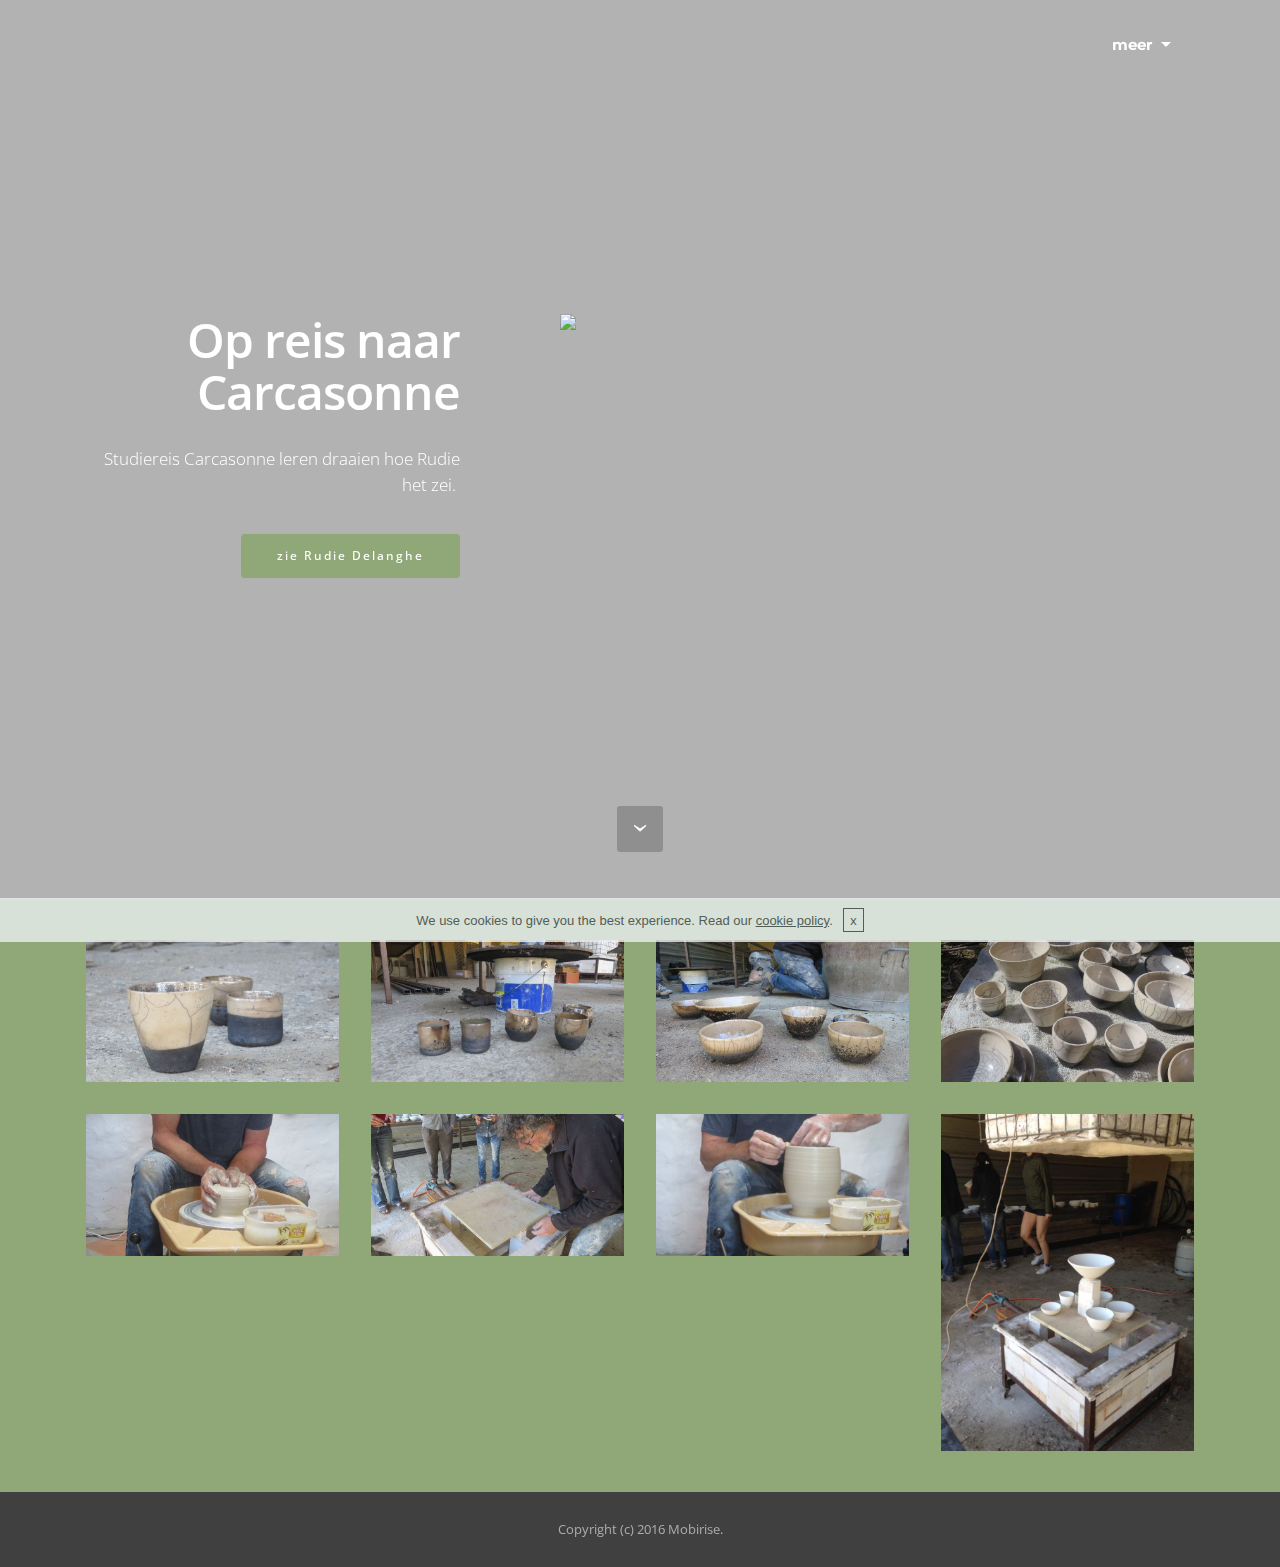
==== carcasonne.html @ 8dff94cd "create github pages" ====
<!DOCTYPE html>
<html>
<head>
  <!-- Site made with Mobirise Website Builder v3.9.2, https://mobirise.com -->
  <meta charset="UTF-8">
  <meta http-equiv="X-UA-Compatible" content="IE=edge">
  <meta name="generator" content="Mobirise v3.9.2, mobirise.com">
  <meta name="viewport" content="width=device-width, initial-scale=1">
  <link rel="shortcut icon" href="assets/images/logo.png" type="image/x-icon">
  <meta name="description" content="">
  <title>reis carcasonne </title>
  <link rel="stylesheet" href="https://fonts.googleapis.com/css?family=Lora:400,700,400italic,700italic&amp;subset=latin">
  <link rel="stylesheet" href="https://fonts.googleapis.com/css?family=Montserrat:400,700">
  <link rel="stylesheet" href="https://fonts.googleapis.com/css?family=Raleway:100,100i,200,200i,300,300i,400,400i,500,500i,600,600i,700,700i,800,800i,900,900i">
  <link rel="stylesheet" href="assets/bootstrap-material-design-font/css/material.css">
  <link rel="stylesheet" href="assets/et-line-font-plugin/style.css">
  <link rel="stylesheet" href="assets/tether/tether.min.css">
  <link rel="stylesheet" href="assets/bootstrap/css/bootstrap.min.css">
  <link rel="stylesheet" href="assets/animate.css/animate.min.css">
  <link rel="stylesheet" href="assets/dropdown/css/style.css">
  <link rel="stylesheet" href="assets/theme/css/style.css">
  <link rel="stylesheet" href="assets/mobirise-gallery/style.css">
  <link rel="stylesheet" href="assets/mobirise/css/mbr-additional.css" type="text/css">
  
  
  
</head>
<body>
<section id="menu-12">

    <nav class="navbar navbar-dropdown bg-color transparent navbar-fixed-top">
        <div class="container">

            <div class="mbr-table">
                
                <div class="mbr-table-cell">

                    <button class="navbar-toggler pull-xs-right hidden-md-up" type="button" data-toggle="collapse" data-target="#exCollapsingNavbar">
                        <div class="hamburger-icon"></div>
                    </button>

                    <ul class="nav-dropdown collapse pull-xs-right nav navbar-nav navbar-toggleable-sm" id="exCollapsingNavbar"><li class="nav-item"><a class="nav-link link" href="https://mobirise.com/"></a></li><li class="nav-item dropdown open"><a class="nav-link link dropdown-toggle" data-toggle="dropdown-submenu" href="https://mobirise.com/" aria-expanded="true">meer&nbsp;</a><div class="dropdown-menu"><a class="dropdown-item" href="https://mobirise.com/">werk</a><a class="dropdown-item" href="wie ben ik ">wie ben ik&nbsp;</a><a class="dropdown-item" href="https://mobirise.com/">contact<br>Carcasonne</a></div></li></ul>
                    <button hidden="" class="navbar-toggler navbar-close" type="button" data-toggle="collapse" data-target="#exCollapsingNavbar">
                        <div class="close-icon"></div>
                    </button>

                </div>
            </div>

        </div>
    </nav>

</section>

<section class="engine"><a rel="external" href="https://mobirise.com">simple responsive web page design software</a></section><section class="mbr-section mbr-section-hero mbr-section-full mbr-parallax-background mbr-after-navbar" id="header2-16" style="background-image: url(file:///C:/Users/Rietje/AppData/Local/Mobirise.com/Mobirise/projects/project-2016-12-29_101939/assets/images/IMG_0159_2.JPG);">

    <div class="mbr-overlay" style="opacity: 0.3; background-color: rgb(0, 0, 0);">
    </div>

    <div class="mbr-table mbr-table-full">
        <div class="mbr-table-cell">

            <div class="container">
                <div class="mbr-section row">
                    <div class="mbr-table-md-up">
                        
                        
                        

                        <div class="mbr-table-cell mbr-right-padding-md-up col-md-5 text-xs-center text-md-right">

                            <h3 class="mbr-section-title display-2"><p>Op reis naar Carcasonne</p></h3>

                            <div class="mbr-section-text lead">
                                <p>Studiereis Carcasonne leren draaien hoe Rudie het zei.&nbsp;</p>
                            </div>

                            <div class="mbr-section-btn"><a class="btn btn-success" href="https://www.facebook.com/rudie.delanghe/videos/665164650302348/">zie Rudie Delanghe</a></div>

                        </div>
                        <div class="mbr-table-cell mbr-valign-top col-md-7">
                            <div class="mbr-figure"><img src="file:///C:/Users/Rietje/AppData/Local/Mobirise.com/Mobirise/projects/project-2016-12-29_101939/assets/images/IMG_0199.JPG"></div>
                        </div>

                    </div>
                </div>
            </div>

        </div>
    </div>

    <div class="mbr-arrow mbr-arrow-floating hidden-sm-down" aria-hidden="true"><a href="#gallery3-19"><i class="mbr-arrow-icon"></i></a></div>

</section>

<section class="mbr-gallery mbr-section mbr-section-nopadding mbr-slider-carousel" id="gallery3-19" data-filter="false" style="background-color: rgb(144, 168, 120); padding-top: 1.5rem; padding-bottom: 1.5rem;">
    <!-- Filter -->
    

    <!-- Gallery -->
    <div class="mbr-gallery-row container">
        <div class=" mbr-gallery-layout-default">
            <div>
                <div>
                    <div class="mbr-gallery-item mbr-gallery-item__mobirise3 mbr-gallery-item--p1" data-tags="Awesome" data-video-url="false">
                        <div href="#lb-gallery3-19" data-slide-to="0" data-toggle="modal">
                            
                            

                            <img alt="" src="assets/images/img-0331-1-4000x2248-12.jpg">
                            
                            <span class="icon-focus"></span>
                            
                        </div>
                    </div><div class="mbr-gallery-item mbr-gallery-item__mobirise3 mbr-gallery-item--p1" data-tags="Responsive" data-video-url="false">
                        <div href="#lb-gallery3-19" data-slide-to="1" data-toggle="modal">
                            
                            

                            <img alt="" src="assets/images/img-0343-4000x2248-59.jpg">
                            
                            <span class="icon-focus"></span>
                            
                        </div>
                    </div><div class="mbr-gallery-item mbr-gallery-item__mobirise3 mbr-gallery-item--p1" data-tags="Creative" data-video-url="false">
                        <div href="#lb-gallery3-19" data-slide-to="2" data-toggle="modal">
                            
                            

                            <img alt="" src="assets/images/img-0337-4000x2248-61.jpg">
                            
                            <span class="icon-focus"></span>
                            
                        </div>
                    </div><div class="mbr-gallery-item mbr-gallery-item__mobirise3 mbr-gallery-item--p1" data-tags="Animated" data-video-url="false">
                        <div href="#lb-gallery3-19" data-slide-to="3" data-toggle="modal">
                            
                            

                            <img alt="" src="assets/images/img-0368-1-4000x2248-30.jpg">
                            
                            <span class="icon-focus"></span>
                            
                        </div>
                    </div><div class="mbr-gallery-item mbr-gallery-item__mobirise3 mbr-gallery-item--p1" data-tags="Awesome" data-video-url="false">
                        <div href="#lb-gallery3-19" data-slide-to="4" data-toggle="modal">
                            
                            

                            <img alt="" src="assets/images/img-0207-4000x2248-24.jpg">
                            
                            <span class="icon-focus"></span>
                            
                        </div>
                    </div><div class="mbr-gallery-item mbr-gallery-item__mobirise3 mbr-gallery-item--p1" data-tags="Beautiful" data-video-url="false">
                        <div href="#lb-gallery3-19" data-slide-to="5" data-toggle="modal">
                            
                            

                            <img alt="" src="assets/images/img-0297-4000x2248-74.jpg">
                            
                            <span class="icon-focus"></span>
                            
                        </div>
                    </div><div class="mbr-gallery-item mbr-gallery-item__mobirise3 mbr-gallery-item--p1" data-tags="Responsive" data-video-url="false">
                        <div href="#lb-gallery3-19" data-slide-to="6" data-toggle="modal">
                            
                            

                            <img alt="" src="assets/images/img-0230-4000x2248-29.jpg">
                            
                            <span class="icon-focus"></span>
                            
                        </div>
                    </div><div class="mbr-gallery-item mbr-gallery-item__mobirise3 mbr-gallery-item--p1" data-tags="Animated" data-video-url="false">
                        <div href="#lb-gallery3-19" data-slide-to="7" data-toggle="modal">
                            
                            

                            <img alt="" src="assets/images/17629643-1356462607748694-4455697704536487180-n-720x960-36.jpg">
                            
                            <span class="icon-focus"></span>
                            
                        </div>
                    </div>
                </div>
            </div>
            <div class="clearfix"></div>
        </div>
    </div>

    <!-- Lightbox -->
    <div data-app-prevent-settings="" class="mbr-slider modal fade carousel slide" tabindex="-1" data-keyboard="true" data-interval="false" id="lb-gallery3-19">
        <div class="modal-dialog">
            <div class="modal-content">
                <div class="modal-body">
                    <ol class="carousel-indicators">
                        <li data-app-prevent-settings="" data-target="#lb-gallery3-19" data-slide-to="0"></li><li data-app-prevent-settings="" data-target="#lb-gallery3-19" data-slide-to="1"></li><li data-app-prevent-settings="" data-target="#lb-gallery3-19" data-slide-to="2"></li><li data-app-prevent-settings="" data-target="#lb-gallery3-19" data-slide-to="3"></li><li data-app-prevent-settings="" data-target="#lb-gallery3-19" data-slide-to="4"></li><li data-app-prevent-settings="" data-target="#lb-gallery3-19" data-slide-to="5"></li><li data-app-prevent-settings="" data-target="#lb-gallery3-19" data-slide-to="6"></li><li data-app-prevent-settings="" data-target="#lb-gallery3-19" class=" active" data-slide-to="7"></li>
                    </ol>
                    <div class="carousel-inner">
                        <div class="carousel-item">
                            <img alt="" src="file:///C:/Users/Rietje/AppData/Local/Mobirise.com/Mobirise/projects/project-2016-12-29_101939/assets/images/IMG_0331_1.JPG">
                        </div><div class="carousel-item">
                            <img alt="" src="file:///C:/Users/Rietje/AppData/Local/Mobirise.com/Mobirise/projects/project-2016-12-29_101939/assets/images/IMG_0343.JPG">
                        </div><div class="carousel-item">
                            <img alt="" src="file:///C:/Users/Rietje/AppData/Local/Mobirise.com/Mobirise/projects/project-2016-12-29_101939/assets/images/IMG_0337.JPG">
                        </div><div class="carousel-item">
                            <img alt="" src="file:///C:/Users/Rietje/AppData/Local/Mobirise.com/Mobirise/projects/project-2016-12-29_101939/assets/images/IMG_0368_1.JPG">
                        </div><div class="carousel-item">
                            <img alt="" src="file:///C:/Users/Rietje/AppData/Local/Mobirise.com/Mobirise/projects/project-2016-12-29_101939/assets/images/IMG_0207.JPG">
                        </div><div class="carousel-item">
                            <img alt="" src="file:///C:/Users/Rietje/AppData/Local/Mobirise.com/Mobirise/projects/project-2016-12-29_101939/assets/images/IMG_0297.JPG">
                        </div><div class="carousel-item">
                            <img alt="" src="file:///C:/Users/Rietje/AppData/Local/Mobirise.com/Mobirise/projects/project-2016-12-29_101939/assets/images/IMG_0230.JPG">
                        </div><div class="carousel-item active">
                            <img alt="" src="assets/images/17629643-1356462607748694-4455697704536487180-n.jpg">
                        </div>
                    </div>
                    <a class="left carousel-control" role="button" data-slide="prev" href="#lb-gallery3-19">
                        <span class="icon-prev" aria-hidden="true"></span>
                        <span class="sr-only">Previous</span>
                    </a>
                    <a class="right carousel-control" role="button" data-slide="next" href="#lb-gallery3-19">
                        <span class="icon-next" aria-hidden="true"></span>
                        <span class="sr-only">Next</span>
                    </a>

                    <a class="close" href="#" role="button" data-dismiss="modal">
                        <span aria-hidden="true">×</span>
                        <span class="sr-only">Close</span>
                    </a>
                </div>
            </div>
        </div>
    </div>
</section>

<footer class="mbr-small-footer mbr-section mbr-section-nopadding mbr-parallax-background" id="footer1-10" style="background-image: url(assets/images/glas-1-1.jpg); padding-top: 1.75rem; padding-bottom: 1.75rem;">
    <div class="mbr-overlay" style="opacity: 0.8; background-color: rgb(68, 68, 68);"></div>
    <div class="container">
        <p class="text-xs-center">Copyright (c) 2016 Mobirise.</p>
    </div>
</footer>


  <script src="assets/web/assets/jquery/jquery.min.js"></script>
  <script src="assets/tether/tether.min.js"></script>
  <script src="assets/bootstrap/js/bootstrap.min.js"></script>
  <script src="assets/smooth-scroll/SmoothScroll.js"></script>
  <script src="assets/viewportChecker/jquery.viewportchecker.js"></script>
  <script src="assets/cookies-alert-plugin/cookies-alert-core.js"></script>
  <script src="assets/cookies-alert-plugin/cookies-alert-script.js"></script>
  <script src="assets/jarallax/jarallax.js"></script>
  <script src="assets/dropdown/js/script.min.js"></script>
  <script src="assets/touchSwipe/jquery.touchSwipe.min.js"></script>
  <script src="assets/masonry/masonry.pkgd.min.js"></script>
  <script src="assets/imagesloaded/imagesloaded.pkgd.min.js"></script>
  <script src="assets/bootstrap-carousel-swipe/bootstrap-carousel-swipe.js"></script>
  <script src="assets/theme/js/script.js"></script>
  <script src="assets/mobirise-gallery/player.min.js"></script>
  <script src="assets/mobirise-gallery/script.js"></script>
  
  
  <input name="animation" type="hidden">
  <input name="cookieData" type="hidden" data-cookie-text="We use cookies to give you the best experience. Read our <a href='privacy.html'>cookie policy</a>.">
  </body>
</html>
---- assets/bootstrap-material-design-font/css/material.css ----
@font-face {
  font-family: 'Material-Design-Icons';
  src: url('../fonts/Material-Design-Icons.eot?3ocs8m');
  src: url('../fonts/Material-Design-Icons.eot?#iefix3ocs8m') format('embedded-opentype'), url('../fonts/Material-Design-Icons.woff?3ocs8m') format('woff'), url('../fonts/Material-Design-Icons.ttf?3ocs8m') format('truetype'), url('../fonts/Material-Design-Icons.svg?3ocs8m#Material-Design-Icons') format('svg');
  font-weight: normal;
  font-style: normal;
}
[class^="mdi-"],
[class*="mdi-"] {
  speak: none;
  display: inline-block;
  font-style: normal;
  font-variant:normal;
  font-weight:normal;
  /*font-size:24px;*/
  line-height:1;
  font-family:'Material-Design-Icons' !important;
  text-rendering: auto;
  
  -webkit-font-smoothing: antialiased;
  -moz-osx-font-smoothing: grayscale;
  -webkit-transform: translate(0, 0);
      -ms-transform: translate(0, 0);
          transform: translate(0, 0);
}
[class^="mdi-"]:before,
[class*="mdi-"]:before {
  display: inline-block;
  speak: none;
  text-decoration: inherit;
}
[class^="mdi-"].pull-left,
[class*="mdi-"].pull-left {
  margin-right: .3em;
}
[class^="mdi-"].pull-right,
[class*="mdi-"].pull-right {
  margin-left: .3em;
}
[class^="mdi-"].mdi-lg:before,
[class*="mdi-"].mdi-lg:before,
[class^="mdi-"].mdi-lg:after,
[class*="mdi-"].mdi-lg:after {
  font-size: 1.33333333em;
  line-height: 0.75em;
  vertical-align: -15%;
}
[class^="mdi-"].mdi-2x:before,
[class*="mdi-"].mdi-2x:before,
[class^="mdi-"].mdi-2x:after,
[class*="mdi-"].mdi-2x:after {
  font-size: 2em;
}
[class^="mdi-"].mdi-3x:before,
[class*="mdi-"].mdi-3x:before,
[class^="mdi-"].mdi-3x:after,
[class*="mdi-"].mdi-3x:after {
  font-size: 3em;
}
[class^="mdi-"].mdi-4x:before,
[class*="mdi-"].mdi-4x:before,
[class^="mdi-"].mdi-4x:after,
[class*="mdi-"].mdi-4x:after {
  font-size: 4em;
}
[class^="mdi-"].mdi-5x:before,
[class*="mdi-"].mdi-5x:before,
[class^="mdi-"].mdi-5x:after,
[class*="mdi-"].mdi-5x:after {
  font-size: 5em;
}
[class^="mdi-device-signal-cellular-"]:after,
[class^="mdi-device-battery-"]:after,
[class^="mdi-device-battery-charging-"]:after,
[class^="mdi-device-signal-cellular-connected-no-internet-"]:after,
[class^="mdi-device-signal-wifi-"]:after,
[class^="mdi-device-signal-wifi-statusbar-not-connected"]:after,
.mdi-device-network-wifi:after {
  opacity: .3;
  position: absolute;
  left: 0;
  top: 0;
  z-index: 1;
  display: inline-block;
  speak: none;
  text-decoration: inherit;
}
[class^="mdi-device-signal-cellular-"]:after {
  content: "\e758";
}
[class^="mdi-device-battery-"]:after {
  content: "\e735";
}
[class^="mdi-device-battery-charging-"]:after {
  content: "\e733";
}
[class^="mdi-device-signal-cellular-connected-no-internet-"]:after {
  content: "\e75d";
}
[class^="mdi-device-signal-wifi-"]:after,
.mdi-device-network-wifi:after {
  content: "\e765";
}
[class^="mdi-device-signal-wifi-statusbasr-not-connected"]:after {
  content: "\e8f7";
}
.mdi-device-signal-cellular-off:after,
.mdi-device-signal-cellular-null:after,
.mdi-device-signal-cellular-no-sim:after,
.mdi-device-signal-wifi-off:after,
.mdi-device-signal-wifi-4-bar:after,
.mdi-device-signal-cellular-4-bar:after,
.mdi-device-battery-alert:after,
.mdi-device-signal-cellular-connected-no-internet-4-bar:after,
.mdi-device-battery-std:after,
.mdi-device-battery-full .mdi-device-battery-unknown:after {
  content: "";
}
.mdi-fw {
  width: 1.28571429em;
  text-align: center;
}
.mdi-ul {
  padding-left: 0;
  margin-left: 2.14285714em;
  list-style-type: none;
}
.mdi-ul > li {
  position: relative;
}
.mdi-li {
  position: absolute;
  left: -2.14285714em;
  width: 2.14285714em;
  top: 0.14285714em;
  text-align: center;
}
.mdi-li.mdi-lg {
  left: -1.85714286em;
}
.mdi-border {
  padding: .2em .25em .15em;
  border: solid 0.08em #eeeeee;
  border-radius: .1em;
}
.mdi-spin {
  -webkit-animation: mdi-spin 2s infinite linear;
  animation: mdi-spin 2s infinite linear;
  -webkit-transform-origin: 50% 50%;
  -ms-transform-origin: 50% 50%;
      transform-origin: 50% 50%;
}
.mdi-pulse {
  -webkit-animation: mdi-spin 1s steps(8) infinite;
  animation: mdi-spin 1s steps(8) infinite;
  -webkit-transform-origin: 50% 50%;
  -ms-transform-origin: 50% 50%;
      transform-origin: 50% 50%;
}
@-webkit-keyframes mdi-spin {
  0% {
    -webkit-transform: rotate(0deg);
    transform: rotate(0deg);
  }
  100% {
    -webkit-transform: rotate(359deg);
    transform: rotate(359deg);
  }
}
@keyframes mdi-spin {
  0% {
    -webkit-transform: rotate(0deg);
    transform: rotate(0deg);
  }
  100% {
    -webkit-transform: rotate(359deg);
    transform: rotate(359deg);
  }
}
.mdi-rotate-90 {
  filter: progid:DXImageTransform.Microsoft.BasicImage(rotation=1);
  -webkit-transform: rotate(90deg);
  -ms-transform: rotate(90deg);
  transform: rotate(90deg);
}
.mdi-rotate-180 {
  filter: progid:DXImageTransform.Microsoft.BasicImage(rotation=2);
  -webkit-transform: rotate(180deg);
  -ms-transform: rotate(180deg);
  transform: rotate(180deg);
}
.mdi-rotate-270 {
  filter: progid:DXImageTransform.Microsoft.BasicImage(rotation=3);
  -webkit-transform: rotate(270deg);
  -ms-transform: rotate(270deg);
  transform: rotate(270deg);
}
.mdi-flip-horizontal {
  filter: progid:DXImageTransform.Microsoft.BasicImage(rotation=0, mirror=1);
  -webkit-transform: scale(-1, 1);
  -ms-transform: scale(-1, 1);
  transform: scale(-1, 1);
}
.mdi-flip-vertical {
  filter: progid:DXImageTransform.Microsoft.BasicImage(rotation=2, mirror=1);
  -webkit-transform: scale(1, -1);
  -ms-transform: scale(1, -1);
  transform: scale(1, -1);
}
:root .mdi-rotate-90,
:root .mdi-rotate-180,
:root .mdi-rotate-270,
:root .mdi-flip-horizontal,
:root .mdi-flip-vertical {
  -webkit-filter: none;
          filter: none;
}
.mdi-stack {
  position: relative;
  display: inline-block;
  width: 2em;
  height: 2em;
  line-height: 2em;
  vertical-align: middle;
}
.mdi-stack-1x,
.mdi-stack-2x {
  position: absolute;
  left: 0;
  width: 100%;
  text-align: center;
}
.mdi-stack-1x {
  line-height: inherit;
}
.mdi-stack-2x {
  font-size: 2em;
}
.mdi-inverse {
  color: #ffffff;
}
/* Start Icons */
.mdi-action-3d-rotation:before {
  content: "\e600";
}
.mdi-action-accessibility:before {
  content: "\e601";
}
.mdi-action-account-balance-wallet:before {
  content: "\e602";
}
.mdi-action-account-balance:before {
  content: "\e603";
}
.mdi-action-account-box:before {
  content: "\e604";
}
.mdi-action-account-child:before {
  content: "\e605";
}
.mdi-action-account-circle:before {
  content: "\e606";
}
.mdi-action-add-shopping-cart:before {
  content: "\e607";
}
.mdi-action-alarm-add:before {
  content: "\e608";
}
.mdi-action-alarm-off:before {
  content: "\e609";
}
.mdi-action-alarm-on:before {
  content: "\e60a";
}
.mdi-action-alarm:before {
  content: "\e60b";
}
.mdi-action-android:before {
  content: "\e60c";
}
.mdi-action-announcement:before {
  content: "\e60d";
}
.mdi-action-aspect-ratio:before {
  content: "\e60e";
}
.mdi-action-assessment:before {
  content: "\e60f";
}
.mdi-action-assignment-ind:before {
  content: "\e610";
}
.mdi-action-assignment-late:before {
  content: "\e611";
}
.mdi-action-assignment-return:before {
  content: "\e612";
}
.mdi-action-assignment-returned:before {
  content: "\e613";
}
.mdi-action-assignment-turned-in:before {
  content: "\e614";
}
.mdi-action-assignment:before {
  content: "\e615";
}
.mdi-action-autorenew:before {
  content: "\e616";
}
.mdi-action-backup:before {
  content: "\e617";
}
.mdi-action-book:before {
  content: "\e618";
}
.mdi-action-bookmark-outline:before {
  content: "\e619";
}
.mdi-action-bookmark:before {
  content: "\e61a";
}
.mdi-action-bug-report:before {
  content: "\e61b";
}
.mdi-action-cached:before {
  content: "\e61c";
}
.mdi-action-check-circle:before {
  content: "\e61d";
}
.mdi-action-class:before {
  content: "\e61e";
}
.mdi-action-credit-card:before {
  content: "\e61f";
}
.mdi-action-dashboard:before {
  content: "\e620";
}
.mdi-action-delete:before {
  content: "\e621";
}
.mdi-action-description:before {
  content: "\e622";
}
.mdi-action-dns:before {
  content: "\e623";
}
.mdi-action-done-all:before {
  content: "\e624";
}
.mdi-action-done:before {
  content: "\e625";
}
.mdi-action-event:before {
  content: "\e626";
}
.mdi-action-exit-to-app:before {
  content: "\e627";
}
.mdi-action-explore:before {
  content: "\e628";
}
.mdi-action-extension:before {
  content: "\e629";
}
.mdi-action-face-unlock:before {
  content: "\e62a";
}
.mdi-action-favorite-outline:before {
  content: "\e62b";
}
.mdi-action-favorite:before {
  content: "\e62c";
}
.mdi-action-find-in-page:before {
  content: "\e62d";
}
.mdi-action-find-replace:before {
  content: "\e62e";
}
.mdi-action-flip-to-back:before {
  content: "\e62f";
}
.mdi-action-flip-to-front:before {
  content: "\e630";
}
.mdi-action-get-app:before {
  content: "\e631";
}
.mdi-action-grade:before {
  content: "\e632";
}
.mdi-action-group-work:before {
  content: "\e633";
}
.mdi-action-help:before {
  content: "\e634";
}
.mdi-action-highlight-remove:before {
  content: "\e635";
}
.mdi-action-history:before {
  content: "\e636";
}
.mdi-action-home:before {
  content: "\e637";
}
.mdi-action-https:before {
  content: "\e638";
}
.mdi-action-info-outline:before {
  content: "\e639";
}
.mdi-action-info:before {
  content: "\e63a";
}
.mdi-action-input:before {
  content: "\e63b";
}
.mdi-action-invert-colors:before {
  content: "\e63c";
}
.mdi-action-label-outline:before {
  content: "\e63d";
}
.mdi-action-label:before {
  content: "\e63e";
}
.mdi-action-language:before {
  content: "\e63f";
}
.mdi-action-launch:before {
  content: "\e640";
}
.mdi-action-list:before {
  content: "\e641";
}
.mdi-action-lock-open:before {
  content: "\e642";
}
.mdi-action-lock-outline:before {
  content: "\e643";
}
.mdi-action-lock:before {
  content: "\e644";
}
.mdi-action-loyalty:before {
  content: "\e645";
}
.mdi-action-markunread-mailbox:before {
  content: "\e646";
}
.mdi-action-note-add:before {
  content: "\e647";
}
.mdi-action-open-in-browser:before {
  content: "\e648";
}
.mdi-action-open-in-new:before {
  content: "\e649";
}
.mdi-action-open-with:before {
  content: "\e64a";
}
.mdi-action-pageview:before {
  content: "\e64b";
}
.mdi-action-payment:before {
  content: "\e64c";
}
.mdi-action-perm-camera-mic:before {
  content: "\e64d";
}
.mdi-action-perm-contact-cal:before {
  content: "\e64e";
}
.mdi-action-perm-data-setting:before {
  content: "\e64f";
}
.mdi-action-perm-device-info:before {
  content: "\e650";
}
.mdi-action-perm-identity:before {
  content: "\e651";
}
.mdi-action-perm-media:before {
  content: "\e652";
}
.mdi-action-perm-phone-msg:before {
  content: "\e653";
}
.mdi-action-perm-scan-wifi:before {
  content: "\e654";
}
.mdi-action-picture-in-picture:before {
  content: "\e655";
}
.mdi-action-polymer:before {
  content: "\e656";
}
.mdi-action-print:before {
  content: "\e657";
}
.mdi-action-query-builder:before {
  content: "\e658";
}
.mdi-action-question-answer:before {
  content: "\e659";
}
.mdi-action-receipt:before {
  content: "\e65a";
}
.mdi-action-redeem:before {
  content: "\e65b";
}
.mdi-action-reorder:before {
  content: "\e65c";
}
.mdi-action-report-problem:before {
  content: "\e65d";
}
.mdi-action-restore:before {
  content: "\e65e";
}
.mdi-action-room:before {
  content: "\e65f";
}
.mdi-action-schedule:before {
  content: "\e660";
}
.mdi-action-search:before {
  content: "\e661";
}
.mdi-action-settings-applications:before {
  content: "\e662";
}
.mdi-action-settings-backup-restore:before {
  content: "\e663";
}
.mdi-action-settings-bluetooth:before {
  content: "\e664";
}
.mdi-action-settings-cell:before {
  content: "\e665";
}
.mdi-action-settings-display:before {
  content: "\e666";
}
.mdi-action-settings-ethernet:before {
  content: "\e667";
}
.mdi-action-settings-input-antenna:before {
  content: "\e668";
}
.mdi-action-settings-input-component:before {
  content: "\e669";
}
.mdi-action-settings-input-composite:before {
  content: "\e66a";
}
.mdi-action-settings-input-hdmi:before {
  content: "\e66b";
}
.mdi-action-settings-input-svideo:before {
  content: "\e66c";
}
.mdi-action-settings-overscan:before {
  content: "\e66d";
}
.mdi-action-settings-phone:before {
  content: "\e66e";
}
.mdi-action-settings-power:before {
  content: "\e66f";
}
.mdi-action-settings-remote:before {
  content: "\e670";
}
.mdi-action-settings-voice:before {
  content: "\e671";
}
.mdi-action-settings:before {
  content: "\e672";
}
.mdi-action-shop-two:before {
  content: "\e673";
}
.mdi-action-shop:before {
  content: "\e674";
}
.mdi-action-shopping-basket:before {
  content: "\e675";
}
.mdi-action-shopping-cart:before {
  content: "\e676";
}
.mdi-action-speaker-notes:before {
  content: "\e677";
}
.mdi-action-spellcheck:before {
  content: "\e678";
}
.mdi-action-star-rate:before {
  content: "\e679";
}
.mdi-action-stars:before {
  content: "\e67a";
}
.mdi-action-store:before {
  content: "\e67b";
}
.mdi-action-subject:before {
  content: "\e67c";
}
.mdi-action-supervisor-account:before {
  content: "\e67d";
}
.mdi-action-swap-horiz:before {
  content: "\e67e";
}
.mdi-action-swap-vert-circle:before {
  content: "\e67f";
}
.mdi-action-swap-vert:before {
  content: "\e680";
}
.mdi-action-system-update-tv:before {
  content: "\e681";
}
.mdi-action-tab-unselected:before {
  content: "\e682";
}
.mdi-action-tab:before {
  content: "\e683";
}
.mdi-action-theaters:before {
  content: "\e684";
}
.mdi-action-thumb-down:before {
  content: "\e685";
}
.mdi-action-thumb-up:before {
  content: "\e686";
}
.mdi-action-thumbs-up-down:before {
  content: "\e687";
}
.mdi-action-toc:before {
  content: "\e688";
}
.mdi-action-today:before {
  content: "\e689";
}
.mdi-action-track-changes:before {
  content: "\e68a";
}
.mdi-action-translate:before {
  content: "\e68b";
}
.mdi-action-trending-down:before {
  content: "\e68c";
}
.mdi-action-trending-neutral:before {
  content: "\e68d";
}
.mdi-action-trending-up:before {
  content: "\e68e";
}
.mdi-action-turned-in-not:before {
  content: "\e68f";
}
.mdi-action-turned-in:before {
  content: "\e690";
}
.mdi-action-verified-user:before {
  content: "\e691";
}
.mdi-action-view-agenda:before {
  content: "\e692";
}
.mdi-action-view-array:before {
  content: "\e693";
}
.mdi-action-view-carousel:before {
  content: "\e694";
}
.mdi-action-view-column:before {
  content: "\e695";
}
.mdi-action-view-day:before {
  content: "\e696";
}
.mdi-action-view-headline:before {
  content: "\e697";
}
.mdi-action-view-list:before {
  content: "\e698";
}
.mdi-action-view-module:before {
  content: "\e699";
}
.mdi-action-view-quilt:before {
  content: "\e69a";
}
.mdi-action-view-stream:before {
  content: "\e69b";
}
.mdi-action-view-week:before {
  content: "\e69c";
}
.mdi-action-visibility-off:before {
  content: "\e69d";
}
.mdi-action-visibility:before {
  content: "\e69e";
}
.mdi-action-wallet-giftcard:before {
  content: "\e69f";
}
.mdi-action-wallet-membership:before {
  content: "\e6a0";
}
.mdi-action-wallet-travel:before {
  content: "\e6a1";
}
.mdi-action-work:before {
  content: "\e6a2";
}
.mdi-alert-error:before {
  content: "\e6a3";
}
.mdi-alert-warning:before {
  content: "\e6a4";
}
.mdi-av-album:before {
  content: "\e6a5";
}
.mdi-av-closed-caption:before {
  content: "\e6a6";
}
.mdi-av-equalizer:before {
  content: "\e6a7";
}
.mdi-av-explicit:before {
  content: "\e6a8";
}
.mdi-av-fast-forward:before {
  content: "\e6a9";
}
.mdi-av-fast-rewind:before {
  content: "\e6aa";
}
.mdi-av-games:before {
  content: "\e6ab";
}
.mdi-av-hearing:before {
  content: "\e6ac";
}
.mdi-av-high-quality:before {
  content: "\e6ad";
}
.mdi-av-loop:before {
  content: "\e6ae";
}
.mdi-av-mic-none:before {
  content: "\e6af";
}
.mdi-av-mic-off:before {
  content: "\e6b0";
}
.mdi-av-mic:before {
  content: "\e6b1";
}
.mdi-av-movie:before {
  content: "\e6b2";
}
.mdi-av-my-library-add:before {
  content: "\e6b3";
}
.mdi-av-my-library-books:before {
  content: "\e6b4";
}
.mdi-av-my-library-music:before {
  content: "\e6b5";
}
.mdi-av-new-releases:before {
  content: "\e6b6";
}
.mdi-av-not-interested:before {
  content: "\e6b7";
}
.mdi-av-pause-circle-fill:before {
  content: "\e6b8";
}
.mdi-av-pause-circle-outline:before {
  content: "\e6b9";
}
.mdi-av-pause:before {
  content: "\e6ba";
}
.mdi-av-play-arrow:before {
  content: "\e6bb";
}
.mdi-av-play-circle-fill:before {
  content: "\e6bc";
}
.mdi-av-play-circle-outline:before {
  content: "\e6bd";
}
.mdi-av-play-shopping-bag:before {
  content: "\e6be";
}
.mdi-av-playlist-add:before {
  content: "\e6bf";
}
.mdi-av-queue-music:before {
  content: "\e6c0";
}
.mdi-av-queue:before {
  content: "\e6c1";
}
.mdi-av-radio:before {
  content: "\e6c2";
}
.mdi-av-recent-actors:before {
  content: "\e6c3";
}
.mdi-av-repeat-one:before {
  content: "\e6c4";
}
.mdi-av-repeat:before {
  content: "\e6c5";
}
.mdi-av-replay:before {
  content: "\e6c6";
}
.mdi-av-shuffle:before {
  content: "\e6c7";
}
.mdi-av-skip-next:before {
  content: "\e6c8";
}
.mdi-av-skip-previous:before {
  content: "\e6c9";
}
.mdi-av-snooze:before {
  content: "\e6ca";
}
.mdi-av-stop:before {
  content: "\e6cb";
}
.mdi-av-subtitles:before {
  content: "\e6cc";
}
.mdi-av-surround-sound:before {
  content: "\e6cd";
}
.mdi-av-timer:before {
  content: "\e6ce";
}
.mdi-av-video-collection:before {
  content: "\e6cf";
}
.mdi-av-videocam-off:before {
  content: "\e6d0";
}
.mdi-av-videocam:before {
  content: "\e6d1";
}
.mdi-av-volume-down:before {
  content: "\e6d2";
}
.mdi-av-volume-mute:before {
  content: "\e6d3";
}
.mdi-av-volume-off:before {
  content: "\e6d4";
}
.mdi-av-volume-up:before {
  content: "\e6d5";
}
.mdi-av-web:before {
  content: "\e6d6";
}
.mdi-communication-business:before {
  content: "\e6d7";
}
.mdi-communication-call-end:before {
  content: "\e6d8";
}
.mdi-communication-call-made:before {
  content: "\e6d9";
}
.mdi-communication-call-merge:before {
  content: "\e6da";
}
.mdi-communication-call-missed:before {
  content: "\e6db";
}
.mdi-communication-call-received:before {
  content: "\e6dc";
}
.mdi-communication-call-split:before {
  content: "\e6dd";
}
.mdi-communication-call:before {
  content: "\e6de";
}
.mdi-communication-chat:before {
  content: "\e6df";
}
.mdi-communication-clear-all:before {
  content: "\e6e0";
}
.mdi-communication-comment:before {
  content: "\e6e1";
}
.mdi-communication-contacts:before {
  content: "\e6e2";
}
.mdi-communication-dialer-sip:before {
  content: "\e6e3";
}
.mdi-communication-dialpad:before {
  content: "\e6e4";
}
.mdi-communication-dnd-on:before {
  content: "\e6e5";
}
.mdi-communication-email:before {
  content: "\e6e6";
}
.mdi-communication-forum:before {
  content: "\e6e7";
}
.mdi-communication-import-export:before {
  content: "\e6e8";
}
.mdi-communication-invert-colors-off:before {
  content: "\e6e9";
}
.mdi-communication-invert-colors-on:before {
  content: "\e6ea";
}
.mdi-communication-live-help:before {
  content: "\e6eb";
}
.mdi-communication-location-off:before {
  content: "\e6ec";
}
.mdi-communication-location-on:before {
  content: "\e6ed";
}
.mdi-communication-message:before {
  content: "\e6ee";
}
.mdi-communication-messenger:before {
  content: "\e6ef";
}
.mdi-communication-no-sim:before {
  content: "\e6f0";
}
.mdi-communication-phone:before {
  content: "\e6f1";
}
.mdi-communication-portable-wifi-off:before {
  content: "\e6f2";
}
.mdi-communication-quick-contacts-dialer:before {
  content: "\e6f3";
}
.mdi-communication-quick-contacts-mail:before {
  content: "\e6f4";
}
.mdi-communication-ring-volume:before {
  content: "\e6f5";
}
.mdi-communication-stay-current-landscape:before {
  content: "\e6f6";
}
.mdi-communication-stay-current-portrait:before {
  content: "\e6f7";
}
.mdi-communication-stay-primary-landscape:before {
  content: "\e6f8";
}
.mdi-communication-stay-primary-portrait:before {
  content: "\e6f9";
}
.mdi-communication-swap-calls:before {
  content: "\e6fa";
}
.mdi-communication-textsms:before {
  content: "\e6fb";
}
.mdi-communication-voicemail:before {
  content: "\e6fc";
}
.mdi-communication-vpn-key:before {
  content: "\e6fd";
}
.mdi-content-add-box:before {
  content: "\e6fe";
}
.mdi-content-add-circle-outline:before {
  content: "\e6ff";
}
.mdi-content-add-circle:before {
  content: "\e700";
}
.mdi-content-add:before {
  content: "\e701";
}
.mdi-content-archive:before {
  content: "\e702";
}
.mdi-content-backspace:before {
  content: "\e703";
}
.mdi-content-block:before {
  content: "\e704";
}
.mdi-content-clear:before {
  content: "\e705";
}
.mdi-content-content-copy:before {
  content: "\e706";
}
.mdi-content-content-cut:before {
  content: "\e707";
}
.mdi-content-content-paste:before {
  content: "\e708";
}
.mdi-content-create:before {
  content: "\e709";
}
.mdi-content-drafts:before {
  content: "\e70a";
}
.mdi-content-filter-list:before {
  content: "\e70b";
}
.mdi-content-flag:before {
  content: "\e70c";
}
.mdi-content-forward:before {
  content: "\e70d";
}
.mdi-content-gesture:before {
  content: "\e70e";
}
.mdi-content-inbox:before {
  content: "\e70f";
}
.mdi-content-link:before {
  content: "\e710";
}
.mdi-content-mail:before {
  content: "\e711";
}
.mdi-content-markunread:before {
  content: "\e712";
}
.mdi-content-redo:before {
  content: "\e713";
}
.mdi-content-remove-circle-outline:before {
  content: "\e714";
}
.mdi-content-remove-circle:before {
  content: "\e715";
}
.mdi-content-remove:before {
  content: "\e716";
}
.mdi-content-reply-all:before {
  content: "\e717";
}
.mdi-content-reply:before {
  content: "\e718";
}
.mdi-content-report:before {
  content: "\e719";
}
.mdi-content-save:before {
  content: "\e71a";
}
.mdi-content-select-all:before {
  content: "\e71b";
}
.mdi-content-send:before {
  content: "\e71c";
}
.mdi-content-sort:before {
  content: "\e71d";
}
.mdi-content-text-format:before {
  content: "\e71e";
}
.mdi-content-undo:before {
  content: "\e71f";
}
.mdi-editor-attach-file:before {
  content: "\e776";
}
.mdi-editor-attach-money:before {
  content: "\e777";
}
.mdi-editor-border-all:before {
  content: "\e778";
}
.mdi-editor-border-bottom:before {
  content: "\e779";
}
.mdi-editor-border-clear:before {
  content: "\e77a";
}
.mdi-editor-border-color:before {
  content: "\e77b";
}
.mdi-editor-border-horizontal:before {
  content: "\e77c";
}
.mdi-editor-border-inner:before {
  content: "\e77d";
}
.mdi-editor-border-left:before {
  content: "\e77e";
}
.mdi-editor-border-outer:before {
  content: "\e77f";
}
.mdi-editor-border-right:before {
  content: "\e780";
}
.mdi-editor-border-style:before {
  content: "\e781";
}
.mdi-editor-border-top:before {
  content: "\e782";
}
.mdi-editor-border-vertical:before {
  content: "\e783";
}
.mdi-editor-format-align-center:before {
  content: "\e784";
}
.mdi-editor-format-align-justify:before {
  content: "\e785";
}
.mdi-editor-format-align-left:before {
  content: "\e786";
}
.mdi-editor-format-align-right:before {
  content: "\e787";
}
.mdi-editor-format-bold:before {
  content: "\e788";
}
.mdi-editor-format-clear:before {
  content: "\e789";
}
.mdi-editor-format-color-fill:before {
  content: "\e78a";
}
.mdi-editor-format-color-reset:before {
  content: "\e78b";
}
.mdi-editor-format-color-text:before {
  content: "\e78c";
}
.mdi-editor-format-indent-decrease:before {
  content: "\e78d";
}
.mdi-editor-format-indent-increase:before {
  content: "\e78e";
}
.mdi-editor-format-italic:before {
  content: "\e78f";
}
.mdi-editor-format-line-spacing:before {
  content: "\e790";
}
.mdi-editor-format-list-bulleted:before {
  content: "\e791";
}
.mdi-editor-format-list-numbered:before {
  content: "\e792";
}
.mdi-editor-format-paint:before {
  content: "\e793";
}
.mdi-editor-format-quote:before {
  content: "\e794";
}
.mdi-editor-format-size:before {
  content: "\e795";
}
.mdi-editor-format-strikethrough:before {
  content: "\e796";
}
.mdi-editor-format-textdirection-l-to-r:before {
  content: "\e797";
}
.mdi-editor-format-textdirection-r-to-l:before {
  content: "\e798";
}
.mdi-editor-format-underline:before {
  content: "\e799";
}
.mdi-editor-functions:before {
  content: "\e79a";
}
.mdi-editor-insert-chart:before {
  content: "\e79b";
}
.mdi-editor-insert-comment:before {
  content: "\e79c";
}
.mdi-editor-insert-drive-file:before {
  content: "\e79d";
}
.mdi-editor-insert-emoticon:before {
  content: "\e79e";
}
.mdi-editor-insert-invitation:before {
  content: "\e79f";
}
.mdi-editor-insert-link:before {
  content: "\e7a0";
}
.mdi-editor-insert-photo:before {
  content: "\e7a1";
}
.mdi-editor-merge-type:before {
  content: "\e7a2";
}
.mdi-editor-mode-comment:before {
  content: "\e7a3";
}
.mdi-editor-mode-edit:before {
  content: "\e7a4";
}
.mdi-editor-publish:before {
  content: "\e7a5";
}
.mdi-editor-vertical-align-bottom:before {
  content: "\e7a6";
}
.mdi-editor-vertical-align-center:before {
  content: "\e7a7";
}
.mdi-editor-vertical-align-top:before {
  content: "\e7a8";
}
.mdi-editor-wrap-text:before {
  content: "\e7a9";
}
.mdi-file-attachment:before {
  content: "\e7aa";
}
.mdi-file-cloud-circle:before {
  content: "\e7ab";
}
.mdi-file-cloud-done:before {
  content: "\e7ac";
}
.mdi-file-cloud-download:before {
  content: "\e7ad";
}
.mdi-file-cloud-off:before {
  content: "\e7ae";
}
.mdi-file-cloud-queue:before {
  content: "\e7af";
}
.mdi-file-cloud-upload:before {
  content: "\e7b0";
}
.mdi-file-cloud:before {
  content: "\e7b1";
}
.mdi-file-file-download:before {
  content: "\e7b2";
}
.mdi-file-file-upload:before {
  content: "\e7b3";
}
.mdi-file-folder-open:before {
  content: "\e7b4";
}
.mdi-file-folder-shared:before {
  content: "\e7b5";
}
.mdi-file-folder:before {
  content: "\e7b6";
}
.mdi-device-access-alarm:before {
  content: "\e720";
}
.mdi-device-access-alarms:before {
  content: "\e721";
}
.mdi-device-access-time:before {
  content: "\e722";
}
.mdi-device-add-alarm:before {
  content: "\e723";
}
.mdi-device-airplanemode-off:before {
  content: "\e724";
}
.mdi-device-airplanemode-on:before {
  content: "\e725";
}
.mdi-device-battery-20:before {
  content: "\e726";
}
.mdi-device-battery-30:before {
  content: "\e727";
}
.mdi-device-battery-50:before {
  content: "\e728";
}
.mdi-device-battery-60:before {
  content: "\e729";
}
.mdi-device-battery-80:before {
  content: "\e72a";
}
.mdi-device-battery-90:before {
  content: "\e72b";
}
.mdi-device-battery-alert:before {
  content: "\e72c";
}
.mdi-device-battery-charging-20:before {
  content: "\e72d";
}
.mdi-device-battery-charging-30:before {
  content: "\e72e";
}
.mdi-device-battery-charging-50:before {
  content: "\e72f";
}
.mdi-device-battery-charging-60:before {
  content: "\e730";
}
.mdi-device-battery-charging-80:before {
  content: "\e731";
}
.mdi-device-battery-charging-90:before {
  content: "\e732";
}
.mdi-device-battery-charging-full:before {
  content: "\e733";
}
.mdi-device-battery-full:before {
  content: "\e734";
}
.mdi-device-battery-std:before {
  content: "\e735";
}
.mdi-device-battery-unknown:before {
  content: "\e736";
}
.mdi-device-bluetooth-connected:before {
  content: "\e737";
}
.mdi-device-bluetooth-disabled:before {
  content: "\e738";
}
.mdi-device-bluetooth-searching:before {
  content: "\e739";
}
.mdi-device-bluetooth:before {
  content: "\e73a";
}
.mdi-device-brightness-auto:before {
  content: "\e73b";
}
.mdi-device-brightness-high:before {
  content: "\e73c";
}
.mdi-device-brightness-low:before {
  content: "\e73d";
}
.mdi-device-brightness-medium:before {
  content: "\e73e";
}
.mdi-device-data-usage:before {
  content: "\e73f";
}
.mdi-device-developer-mode:before {
  content: "\e740";
}
.mdi-device-devices:before {
  content: "\e741";
}
.mdi-device-dvr:before {
  content: "\e742";
}
.mdi-device-gps-fixed:before {
  content: "\e743";
}
.mdi-device-gps-not-fixed:before {
  content: "\e744";
}
.mdi-device-gps-off:before {
  content: "\e745";
}
.mdi-device-location-disabled:before {
  content: "\e746";
}
.mdi-device-location-searching:before {
  content: "\e747";
}
.mdi-device-multitrack-audio:before {
  content: "\e748";
}
.mdi-device-network-cell:before {
  content: "\e749";
}
.mdi-device-network-wifi:before {
  content: "\e74a";
}
.mdi-device-nfc:before {
  content: "\e74b";
}
.mdi-device-now-wallpaper:before {
  content: "\e74c";
}
.mdi-device-now-widgets:before {
  content: "\e74d";
}
.mdi-device-screen-lock-landscape:before {
  content: "\e74e";
}
.mdi-device-screen-lock-portrait:before {
  content: "\e74f";
}
.mdi-device-screen-lock-rotation:before {
  content: "\e750";
}
.mdi-device-screen-rotation:before {
  content: "\e751";
}
.mdi-device-sd-storage:before {
  content: "\e752";
}
.mdi-device-settings-system-daydream:before {
  content: "\e753";
}
.mdi-device-signal-cellular-0-bar:before {
  content: "\e754";
}
.mdi-device-signal-cellular-1-bar:before {
  content: "\e755";
}
.mdi-device-signal-cellular-2-bar:before {
  content: "\e756";
}
.mdi-device-signal-cellular-3-bar:before {
  content: "\e757";
}
.mdi-device-signal-cellular-4-bar:before {
  content: "\e758";
}
.mdi-signal-wifi-statusbar-connected-no-internet-after:before {
  content: "\e8f6";
}
.mdi-device-signal-cellular-connected-no-internet-0-bar:before {
  content: "\e759";
}
.mdi-device-signal-cellular-connected-no-internet-1-bar:before {
  content: "\e75a";
}
.mdi-device-signal-cellular-connected-no-internet-2-bar:before {
  content: "\e75b";
}
.mdi-device-signal-cellular-connected-no-internet-3-bar:before {
  content: "\e75c";
}
.mdi-device-signal-cellular-connected-no-internet-4-bar:before {
  content: "\e75d";
}
.mdi-device-signal-cellular-no-sim:before {
  content: "\e75e";
}
.mdi-device-signal-cellular-null:before {
  content: "\e75f";
}
.mdi-device-signal-cellular-off:before {
  content: "\e760";
}
.mdi-device-signal-wifi-0-bar:before {
  content: "\e761";
}
.mdi-device-signal-wifi-1-bar:before {
  content: "\e762";
}
.mdi-device-signal-wifi-2-bar:before {
  content: "\e763";
}
.mdi-device-signal-wifi-3-bar:before {
  content: "\e764";
}
.mdi-device-signal-wifi-4-bar:before {
  content: "\e765";
}
.mdi-device-signal-wifi-off:before {
  content: "\e766";
}
.mdi-device-signal-wifi-statusbar-1-bar:before {
  content: "\e767";
}
.mdi-device-signal-wifi-statusbar-2-bar:before {
  content: "\e768";
}
.mdi-device-signal-wifi-statusbar-3-bar:before {
  content: "\e769";
}
.mdi-device-signal-wifi-statusbar-4-bar:before {
  content: "\e76a";
}
.mdi-device-signal-wifi-statusbar-connected-no-internet-:before {
  content: "\e76b";
}
.mdi-device-signal-wifi-statusbar-connected-no-internet:before {
  content: "\e76f";
}
.mdi-device-signal-wifi-statusbar-connected-no-internet-2:before {
  content: "\e76c";
}
.mdi-device-signal-wifi-statusbar-connected-no-internet-3:before {
  content: "\e76d";
}
.mdi-device-signal-wifi-statusbar-connected-no-internet-4:before {
  content: "\e76e";
}
.mdi-signal-wifi-statusbar-not-connected-after:before {
  content: "\e8f7";
}
.mdi-device-signal-wifi-statusbar-not-connected:before {
  content: "\e770";
}
.mdi-device-signal-wifi-statusbar-null:before {
  content: "\e771";
}
.mdi-device-storage:before {
  content: "\e772";
}
.mdi-device-usb:before {
  content: "\e773";
}
.mdi-device-wifi-lock:before {
  content: "\e774";
}
.mdi-device-wifi-tethering:before {
  content: "\e775";
}
.mdi-hardware-cast-connected:before {
  content: "\e7b7";
}
.mdi-hardware-cast:before {
  content: "\e7b8";
}
.mdi-hardware-computer:before {
  content: "\e7b9";
}
.mdi-hardware-desktop-mac:before {
  content: "\e7ba";
}
.mdi-hardware-desktop-windows:before {
  content: "\e7bb";
}
.mdi-hardware-dock:before {
  content: "\e7bc";
}
.mdi-hardware-gamepad:before {
  content: "\e7bd";
}
.mdi-hardware-headset-mic:before {
  content: "\e7be";
}
.mdi-hardware-headset:before {
  content: "\e7bf";
}
.mdi-hardware-keyboard-alt:before {
  content: "\e7c0";
}
.mdi-hardware-keyboard-arrow-down:before {
  content: "\e7c1";
}
.mdi-hardware-keyboard-arrow-left:before {
  content: "\e7c2";
}
.mdi-hardware-keyboard-arrow-right:before {
  content: "\e7c3";
}
.mdi-hardware-keyboard-arrow-up:before {
  content: "\e7c4";
}
.mdi-hardware-keyboard-backspace:before {
  content: "\e7c5";
}
.mdi-hardware-keyboard-capslock:before {
  content: "\e7c6";
}
.mdi-hardware-keyboard-control:before {
  content: "\e7c7";
}
.mdi-hardware-keyboard-hide:before {
  content: "\e7c8";
}
.mdi-hardware-keyboard-return:before {
  content: "\e7c9";
}
.mdi-hardware-keyboard-tab:before {
  content: "\e7ca";
}
.mdi-hardware-keyboard-voice:before {
  content: "\e7cb";
}
.mdi-hardware-keyboard:before {
  content: "\e7cc";
}
.mdi-hardware-laptop-chromebook:before {
  content: "\e7cd";
}
.mdi-hardware-laptop-mac:before {
  content: "\e7ce";
}
.mdi-hardware-laptop-windows:before {
  content: "\e7cf";
}
.mdi-hardware-laptop:before {
  content: "\e7d0";
}
.mdi-hardware-memory:before {
  content: "\e7d1";
}
.mdi-hardware-mouse:before {
  content: "\e7d2";
}
.mdi-hardware-phone-android:before {
  content: "\e7d3";
}
.mdi-hardware-phone-iphone:before {
  content: "\e7d4";
}
.mdi-hardware-phonelink-off:before {
  content: "\e7d5";
}
.mdi-hardware-phonelink:before {
  content: "\e7d6";
}
.mdi-hardware-security:before {
  content: "\e7d7";
}
.mdi-hardware-sim-card:before {
  content: "\e7d8";
}
.mdi-hardware-smartphone:before {
  content: "\e7d9";
}
.mdi-hardware-speaker:before {
  content: "\e7da";
}
.mdi-hardware-tablet-android:before {
  content: "\e7db";
}
.mdi-hardware-tablet-mac:before {
  content: "\e7dc";
}
.mdi-hardware-tablet:before {
  content: "\e7dd";
}
.mdi-hardware-tv:before {
  content: "\e7de";
}
.mdi-hardware-watch:before {
  content: "\e7df";
}
.mdi-image-add-to-photos:before {
  content: "\e7e0";
}
.mdi-image-adjust:before {
  content: "\e7e1";
}
.mdi-image-assistant-photo:before {
  content: "\e7e2";
}
.mdi-image-audiotrack:before {
  content: "\e7e3";
}
.mdi-image-blur-circular:before {
  content: "\e7e4";
}
.mdi-image-blur-linear:before {
  content: "\e7e5";
}
.mdi-image-blur-off:before {
  content: "\e7e6";
}
.mdi-image-blur-on:before {
  content: "\e7e7";
}
.mdi-image-brightness-1:before {
  content: "\e7e8";
}
.mdi-image-brightness-2:before {
  content: "\e7e9";
}
.mdi-image-brightness-3:before {
  content: "\e7ea";
}
.mdi-image-brightness-4:before {
  content: "\e7eb";
}
.mdi-image-brightness-5:before {
  content: "\e7ec";
}
.mdi-image-brightness-6:before {
  content: "\e7ed";
}
.mdi-image-brightness-7:before {
  content: "\e7ee";
}
.mdi-image-brush:before {
  content: "\e7ef";
}
.mdi-image-camera-alt:before {
  content: "\e7f0";
}
.mdi-image-camera-front:before {
  content: "\e7f1";
}
.mdi-image-camera-rear:before {
  content: "\e7f2";
}
.mdi-image-camera-roll:before {
  content: "\e7f3";
}
.mdi-image-camera:before {
  content: "\e7f4";
}
.mdi-image-center-focus-strong:before {
  content: "\e7f5";
}
.mdi-image-center-focus-weak:before {
  content: "\e7f6";
}
.mdi-image-collections:before {
  content: "\e7f7";
}
.mdi-image-color-lens:before {
  content: "\e7f8";
}
.mdi-image-colorize:before {
  content: "\e7f9";
}
.mdi-image-compare:before {
  content: "\e7fa";
}
.mdi-image-control-point-duplicate:before {
  content: "\e7fb";
}
.mdi-image-control-point:before {
  content: "\e7fc";
}
.mdi-image-crop-3-2:before {
  content: "\e7fd";
}
.mdi-image-crop-5-4:before {
  content: "\e7fe";
}
.mdi-image-crop-7-5:before {
  content: "\e7ff";
}
.mdi-image-crop-16-9:before {
  content: "\e800";
}
.mdi-image-crop-din:before {
  content: "\e801";
}
.mdi-image-crop-free:before {
  content: "\e802";
}
.mdi-image-crop-landscape:before {
  content: "\e803";
}
.mdi-image-crop-original:before {
  content: "\e804";
}
.mdi-image-crop-portrait:before {
  content: "\e805";
}
.mdi-image-crop-square:before {
  content: "\e806";
}
.mdi-image-crop:before {
  content: "\e807";
}
.mdi-image-dehaze:before {
  content: "\e808";
}
.mdi-image-details:before {
  content: "\e809";
}
.mdi-image-edit:before {
  content: "\e80a";
}
.mdi-image-exposure-minus-1:before {
  content: "\e80b";
}
.mdi-image-exposure-minus-2:before {
  content: "\e80c";
}
.mdi-image-exposure-plus-1:before {
  content: "\e80d";
}
.mdi-image-exposure-plus-2:before {
  content: "\e80e";
}
.mdi-image-exposure-zero:before {
  content: "\e80f";
}
.mdi-image-exposure:before {
  content: "\e810";
}
.mdi-image-filter-1:before {
  content: "\e811";
}
.mdi-image-filter-2:before {
  content: "\e812";
}
.mdi-image-filter-3:before {
  content: "\e813";
}
.mdi-image-filter-4:before {
  content: "\e814";
}
.mdi-image-filter-5:before {
  content: "\e815";
}
.mdi-image-filter-6:before {
  content: "\e816";
}
.mdi-image-filter-7:before {
  content: "\e817";
}
.mdi-image-filter-8:before {
  content: "\e818";
}
.mdi-image-filter-9-plus:before {
  content: "\e819";
}
.mdi-image-filter-9:before {
  content: "\e81a";
}
.mdi-image-filter-b-and-w:before {
  content: "\e81b";
}
.mdi-image-filter-center-focus:before {
  content: "\e81c";
}
.mdi-image-filter-drama:before {
  content: "\e81d";
}
.mdi-image-filter-frames:before {
  content: "\e81e";
}
.mdi-image-filter-hdr:before {
  content: "\e81f";
}
.mdi-image-filter-none:before {
  content: "\e820";
}
.mdi-image-filter-tilt-shift:before {
  content: "\e821";
}
.mdi-image-filter-vintage:before {
  content: "\e822";
}
.mdi-image-filter:before {
  content: "\e823";
}
.mdi-image-flare:before {
  content: "\e824";
}
.mdi-image-flash-auto:before {
  content: "\e825";
}
.mdi-image-flash-off:before {
  content: "\e826";
}
.mdi-image-flash-on:before {
  content: "\e827";
}
.mdi-image-flip:before {
  content: "\e828";
}
.mdi-image-gradient:before {
  content: "\e829";
}
.mdi-image-grain:before {
  content: "\e82a";
}
.mdi-image-grid-off:before {
  content: "\e82b";
}
.mdi-image-grid-on:before {
  content: "\e82c";
}
.mdi-image-hdr-off:before {
  content: "\e82d";
}
.mdi-image-hdr-on:before {
  content: "\e82e";
}
.mdi-image-hdr-strong:before {
  content: "\e82f";
}
.mdi-image-hdr-weak:before {
  content: "\e830";
}
.mdi-image-healing:before {
  content: "\e831";
}
.mdi-image-image-aspect-ratio:before {
  content: "\e832";
}
.mdi-image-image:before {
  content: "\e833";
}
.mdi-image-iso:before {
  content: "\e834";
}
.mdi-image-landscape:before {
  content: "\e835";
}
.mdi-image-leak-add:before {
  content: "\e836";
}
.mdi-image-leak-remove:before {
  content: "\e837";
}
.mdi-image-lens:before {
  content: "\e838";
}
.mdi-image-looks-3:before {
  content: "\e839";
}
.mdi-image-looks-4:before {
  content: "\e83a";
}
.mdi-image-looks-5:before {
  content: "\e83b";
}
.mdi-image-looks-6:before {
  content: "\e83c";
}
.mdi-image-looks-one:before {
  content: "\e83d";
}
.mdi-image-looks-two:before {
  content: "\e83e";
}
.mdi-image-looks:before {
  content: "\e83f";
}
.mdi-image-loupe:before {
  content: "\e840";
}
.mdi-image-movie-creation:before {
  content: "\e841";
}
.mdi-image-nature-people:before {
  content: "\e842";
}
.mdi-image-nature:before {
  content: "\e843";
}
.mdi-image-navigate-before:before {
  content: "\e844";
}
.mdi-image-navigate-next:before {
  content: "\e845";
}
.mdi-image-palette:before {
  content: "\e846";
}
.mdi-image-panorama-fisheye:before {
  content: "\e847";
}
.mdi-image-panorama-horizontal:before {
  content: "\e848";
}
.mdi-image-panorama-vertical:before {
  content: "\e849";
}
.mdi-image-panorama-wide-angle:before {
  content: "\e84a";
}
.mdi-image-panorama:before {
  content: "\e84b";
}
.mdi-image-photo-album:before {
  content: "\e84c";
}
.mdi-image-photo-camera:before {
  content: "\e84d";
}
.mdi-image-photo-library:before {
  content: "\e84e";
}
.mdi-image-photo:before {
  content: "\e84f";
}
.mdi-image-portrait:before {
  content: "\e850";
}
.mdi-image-remove-red-eye:before {
  content: "\e851";
}
.mdi-image-rotate-left:before {
  content: "\e852";
}
.mdi-image-rotate-right:before {
  content: "\e853";
}
.mdi-image-slideshow:before {
  content: "\e854";
}
.mdi-image-straighten:before {
  content: "\e855";
}
.mdi-image-style:before {
  content: "\e856";
}
.mdi-image-switch-camera:before {
  content: "\e857";
}
.mdi-image-switch-video:before {
  content: "\e858";
}
.mdi-image-tag-faces:before {
  content: "\e859";
}
.mdi-image-texture:before {
  content: "\e85a";
}
.mdi-image-timelapse:before {
  content: "\e85b";
}
.mdi-image-timer-3:before {
  content: "\e85c";
}
.mdi-image-timer-10:before {
  content: "\e85d";
}
.mdi-image-timer-auto:before {
  content: "\e85e";
}
.mdi-image-timer-off:before {
  content: "\e85f";
}
.mdi-image-timer:before {
  content: "\e860";
}
.mdi-image-tonality:before {
  content: "\e861";
}
.mdi-image-transform:before {
  content: "\e862";
}
.mdi-image-tune:before {
  content: "\e863";
}
.mdi-image-wb-auto:before {
  content: "\e864";
}
.mdi-image-wb-cloudy:before {
  content: "\e865";
}
.mdi-image-wb-incandescent:before {
  content: "\e866";
}
.mdi-image-wb-irradescent:before {
  content: "\e867";
}
.mdi-image-wb-sunny:before {
  content: "\e868";
}
.mdi-maps-beenhere:before {
  content: "\e869";
}
.mdi-maps-directions-bike:before {
  content: "\e86a";
}
.mdi-maps-directions-bus:before {
  content: "\e86b";
}
.mdi-maps-directions-car:before {
  content: "\e86c";
}
.mdi-maps-directions-ferry:before {
  content: "\e86d";
}
.mdi-maps-directions-subway:before {
  content: "\e86e";
}
.mdi-maps-directions-train:before {
  content: "\e86f";
}
.mdi-maps-directions-transit:before {
  content: "\e870";
}
.mdi-maps-directions-walk:before {
  content: "\e871";
}
.mdi-maps-directions:before {
  content: "\e872";
}
.mdi-maps-flight:before {
  content: "\e873";
}
.mdi-maps-hotel:before {
  content: "\e874";
}
.mdi-maps-layers-clear:before {
  content: "\e875";
}
.mdi-maps-layers:before {
  content: "\e876";
}
.mdi-maps-local-airport:before {
  content: "\e877";
}
.mdi-maps-local-atm:before {
  content: "\e878";
}
.mdi-maps-local-attraction:before {
  content: "\e879";
}
.mdi-maps-local-bar:before {
  content: "\e87a";
}
.mdi-maps-local-cafe:before {
  content: "\e87b";
}
.mdi-maps-local-car-wash:before {
  content: "\e87c";
}
.mdi-maps-local-convenience-store:before {
  content: "\e87d";
}
.mdi-maps-local-drink:before {
  content: "\e87e";
}
.mdi-maps-local-florist:before {
  content: "\e87f";
}
.mdi-maps-local-gas-station:before {
  content: "\e880";
}
.mdi-maps-local-grocery-store:before {
  content: "\e881";
}
.mdi-maps-local-hospital:before {
  content: "\e882";
}
.mdi-maps-local-hotel:before {
  content: "\e883";
}
.mdi-maps-local-laundry-service:before {
  content: "\e884";
}
.mdi-maps-local-library:before {
  content: "\e885";
}
.mdi-maps-local-mall:before {
  content: "\e886";
}
.mdi-maps-local-movies:before {
  content: "\e887";
}
.mdi-maps-local-offer:before {
  content: "\e888";
}
.mdi-maps-local-parking:before {
  content: "\e889";
}
.mdi-maps-local-pharmacy:before {
  content: "\e88a";
}
.mdi-maps-local-phone:before {
  content: "\e88b";
}
.mdi-maps-local-pizza:before {
  content: "\e88c";
}
.mdi-maps-local-play:before {
  content: "\e88d";
}
.mdi-maps-local-post-office:before {
  content: "\e88e";
}
.mdi-maps-local-print-shop:before {
  content: "\e88f";
}
.mdi-maps-local-restaurant:before {
  content: "\e890";
}
.mdi-maps-local-see:before {
  content: "\e891";
}
.mdi-maps-local-shipping:before {
  content: "\e892";
}
.mdi-maps-local-taxi:before {
  content: "\e893";
}
.mdi-maps-location-history:before {
  content: "\e894";
}
.mdi-maps-map:before {
  content: "\e895";
}
.mdi-maps-my-location:before {
  content: "\e896";
}
.mdi-maps-navigation:before {
  content: "\e897";
}
.mdi-maps-pin-drop:before {
  content: "\e898";
}
.mdi-maps-place:before {
  content: "\e899";
}
.mdi-maps-rate-review:before {
  content: "\e89a";
}
.mdi-maps-restaurant-menu:before {
  content: "\e89b";
}
.mdi-maps-satellite:before {
  content: "\e89c";
}
.mdi-maps-store-mall-directory:before {
  content: "\e89d";
}
.mdi-maps-terrain:before {
  content: "\e89e";
}
.mdi-maps-traffic:before {
  content: "\e89f";
}
.mdi-navigation-apps:before {
  content: "\e8a0";
}
.mdi-navigation-arrow-back:before {
  content: "\e8a1";
}
.mdi-navigation-arrow-drop-down-circle:before {
  content: "\e8a2";
}
.mdi-navigation-arrow-drop-down:before {
  content: "\e8a3";
}
.mdi-navigation-arrow-drop-up:before {
  content: "\e8a4";
}
.mdi-navigation-arrow-forward:before {
  content: "\e8a5";
}
.mdi-navigation-cancel:before {
  content: "\e8a6";
}
.mdi-navigation-check:before {
  content: "\e8a7";
}
.mdi-navigation-chevron-left:before {
  content: "\e8a8";
}
.mdi-navigation-chevron-right:before {
  content: "\e8a9";
}
.mdi-navigation-close:before {
  content: "\e8aa";
}
.mdi-navigation-expand-less:before {
  content: "\e8ab";
}
.mdi-navigation-expand-more:before {
  content: "\e8ac";
}
.mdi-navigation-fullscreen-exit:before {
  content: "\e8ad";
}
.mdi-navigation-fullscreen:before {
  content: "\e8ae";
}
.mdi-navigation-menu:before {
  content: "\e8af";
}
.mdi-navigation-more-horiz:before {
  content: "\e8b0";
}
.mdi-navigation-more-vert:before {
  content: "\e8b1";
}
.mdi-navigation-refresh:before {
  content: "\e8b2";
}
.mdi-navigation-unfold-less:before {
  content: "\e8b3";
}
.mdi-navigation-unfold-more:before {
  content: "\e8b4";
}
.mdi-notification-adb:before {
  content: "\e8b5";
}
.mdi-notification-bluetooth-audio:before {
  content: "\e8b6";
}
.mdi-notification-disc-full:before {
  content: "\e8b7";
}
.mdi-notification-dnd-forwardslash:before {
  content: "\e8b8";
}
.mdi-notification-do-not-disturb:before {
  content: "\e8b9";
}
.mdi-notification-drive-eta:before {
  content: "\e8ba";
}
.mdi-notification-event-available:before {
  content: "\e8bb";
}
.mdi-notification-event-busy:before {
  content: "\e8bc";
}
.mdi-notification-event-note:before {
  content: "\e8bd";
}
.mdi-notification-folder-special:before {
  content: "\e8be";
}
.mdi-notification-mms:before {
  content: "\e8bf";
}
.mdi-notification-more:before {
  content: "\e8c0";
}
.mdi-notification-network-locked:before {
  content: "\e8c1";
}
.mdi-notification-phone-bluetooth-speaker:before {
  content: "\e8c2";
}
.mdi-notification-phone-forwarded:before {
  content: "\e8c3";
}
.mdi-notification-phone-in-talk:before {
  content: "\e8c4";
}
.mdi-notification-phone-locked:before {
  content: "\e8c5";
}
.mdi-notification-phone-missed:before {
  content: "\e8c6";
}
.mdi-notification-phone-paused:before {
  content: "\e8c7";
}
.mdi-notification-play-download:before {
  content: "\e8c8";
}
.mdi-notification-play-install:before {
  content: "\e8c9";
}
.mdi-notification-sd-card:before {
  content: "\e8ca";
}
.mdi-notification-sim-card-alert:before {
  content: "\e8cb";
}
.mdi-notification-sms-failed:before {
  content: "\e8cc";
}
.mdi-notification-sms:before {
  content: "\e8cd";
}
.mdi-notification-sync-disabled:before {
  content: "\e8ce";
}
.mdi-notification-sync-problem:before {
  content: "\e8cf";
}
.mdi-notification-sync:before {
  content: "\e8d0";
}
.mdi-notification-system-update:before {
  content: "\e8d1";
}
.mdi-notification-tap-and-play:before {
  content: "\e8d2";
}
.mdi-notification-time-to-leave:before {
  content: "\e8d3";
}
.mdi-notification-vibration:before {
  content: "\e8d4";
}
.mdi-notification-voice-chat:before {
  content: "\e8d5";
}
.mdi-notification-vpn-lock:before {
  content: "\e8d6";
}
.mdi-social-cake:before {
  content: "\e8d7";
}
.mdi-social-domain:before {
  content: "\e8d8";
}
.mdi-social-group-add:before {
  content: "\e8d9";
}
.mdi-social-group:before {
  content: "\e8da";
}
.mdi-social-location-city:before {
  content: "\e8db";
}
.mdi-social-mood:before {
  content: "\e8dc";
}
.mdi-social-notifications-none:before {
  content: "\e8dd";
}
.mdi-social-notifications-off:before {
  content: "\e8de";
}
.mdi-social-notifications-on:before {
  content: "\e8df";
}
.mdi-social-notifications-paused:before {
  content: "\e8e0";
}
.mdi-social-notifications:before {
  content: "\e8e1";
}
.mdi-social-pages:before {
  content: "\e8e2";
}
.mdi-social-party-mode:before {
  content: "\e8e3";
}
.mdi-social-people-outline:before {
  content: "\e8e4";
}
.mdi-social-people:before {
  content: "\e8e5";
}
.mdi-social-person-add:before {
  content: "\e8e6";
}
.mdi-social-person-outline:before {
  content: "\e8e7";
}
.mdi-social-person:before {
  content: "\e8e8";
}
.mdi-social-plus-one:before {
  content: "\e8e9";
}
.mdi-social-poll:before {
  content: "\e8ea";
}
.mdi-social-public:before {
  content: "\e8eb";
}
.mdi-social-school:before {
  content: "\e8ec";
}
.mdi-social-share:before {
  content: "\e8ed";
}
.mdi-social-whatshot:before {
  content: "\e8ee";
}
.mdi-toggle-check-box-outline-blank:before {
  content: "\e8ef";
}
.mdi-toggle-check-box:before {
  content: "\e8f0";
}
.mdi-toggle-radio-button-off:before {
  content: "\e8f1";
}
.mdi-toggle-radio-button-on:before {
  content: "\e8f2";
}
.mdi-toggle-star-half:before {
  content: "\e8f3";
}
.mdi-toggle-star-outline:before {
  content: "\e8f4";
}
.mdi-toggle-star:before {
  content: "\e8f5";
}
---- assets/et-line-font-plugin/style.css ----
@font-face {
	font-family: 'et-line';
	src:url('fonts/et-line.eot');
	src:url('fonts/et-line.eot?#iefix') format('embedded-opentype'),
		url('fonts/et-line.woff') format('woff'),
		url('fonts/et-line.ttf') format('truetype'),
		url('fonts/et-line.svg#et-line') format('svg');
	font-weight: normal;
	font-style: normal;
}

/* Use the following CSS code if you want to use data attributes for inserting your icons */
.etl-icon, [data-icon]:before {
	font-family: 'et-line';
	content: attr(data-icon);
	speak: none;
	font-weight: normal;
	font-variant: normal;
	text-transform: none;
	line-height: 1;
	-webkit-font-smoothing: antialiased;
	-moz-osx-font-smoothing: grayscale;
	display:inline-block;
}

/* Use the following CSS code if you want to have a class per icon */
/*
Instead of a list of all class selectors,
you can use the generic selector below, but it's slower:
[class*="icon-"] {
*/
.icon-mobile, .icon-laptop, .icon-desktop, .icon-tablet, .icon-phone, .icon-document, .icon-documents, .icon-search, .icon-clipboard, .icon-newspaper, .icon-notebook, .icon-book-open, .icon-browser, .icon-calendar, .icon-presentation, .icon-picture, .icon-pictures, .icon-video, .icon-camera, .icon-printer, .icon-toolbox, .icon-briefcase, .icon-wallet, .icon-gift, .icon-bargraph, .icon-grid, .icon-expand, .icon-focus, .icon-edit, .icon-adjustments, .icon-ribbon, .icon-hourglass, .icon-lock, .icon-megaphone, .icon-shield, .icon-trophy, .icon-flag, .icon-map, .icon-puzzle, .icon-basket, .icon-envelope, .icon-streetsign, .icon-telescope, .icon-gears, .icon-key, .icon-paperclip, .icon-attachment, .icon-pricetags, .icon-lightbulb, .icon-layers, .icon-pencil, .icon-tools, .icon-tools-2, .icon-scissors, .icon-paintbrush, .icon-magnifying-glass, .icon-circle-compass, .icon-linegraph, .icon-mic, .icon-strategy, .icon-beaker, .icon-caution, .icon-recycle, .icon-anchor, .icon-profile-male, .icon-profile-female, .icon-bike, .icon-wine, .icon-hotairballoon, .icon-globe, .icon-genius, .icon-map-pin, .icon-dial, .icon-chat, .icon-heart, .icon-cloud, .icon-upload, .icon-download, .icon-target, .icon-hazardous, .icon-piechart, .icon-speedometer, .icon-global, .icon-compass, .icon-lifesaver, .icon-clock, .icon-aperture, .icon-quote, .icon-scope, .icon-alarmclock, .icon-refresh, .icon-happy, .icon-sad, .icon-facebook, .icon-twitter, .icon-googleplus, .icon-rss, .icon-tumblr, .icon-linkedin, .icon-dribbble {
	font-family: 'et-line';
	speak: none;
	font-style: normal;
	font-weight: normal;
	font-variant: normal;
	text-transform: none;
	line-height: 1;
	-webkit-font-smoothing: antialiased;
	-moz-osx-font-smoothing: grayscale;
	display:inline-block;
}
.icon-mobile:before {
	content: "\e000";
}
.icon-laptop:before {
	content: "\e001";
}
.icon-desktop:before {
	content: "\e002";
}
.icon-tablet:before {
	content: "\e003";
}
.icon-phone:before {
	content: "\e004";
}
.icon-document:before {
	content: "\e005";
}
.icon-documents:before {
	content: "\e006";
}
.icon-search:before {
	content: "\e007";
}
.icon-clipboard:before {
	content: "\e008";
}
.icon-newspaper:before {
	content: "\e009";
}
.icon-notebook:before {
	content: "\e00a";
}
.icon-book-open:before {
	content: "\e00b";
}
.icon-browser:before {
	content: "\e00c";
}
.icon-calendar:before {
	content: "\e00d";
}
.icon-presentation:before {
	content: "\e00e";
}
.icon-picture:before {
	content: "\e00f";
}
.icon-pictures:before {
	content: "\e010";
}
.icon-video:before {
	content: "\e011";
}
.icon-camera:before {
	content: "\e012";
}
.icon-printer:before {
	content: "\e013";
}
.icon-toolbox:before {
	content: "\e014";
}
.icon-briefcase:before {
	content: "\e015";
}
.icon-wallet:before {
	content: "\e016";
}
.icon-gift:before {
	content: "\e017";
}
.icon-bargraph:before {
	content: "\e018";
}
.icon-grid:before {
	content: "\e019";
}
.icon-expand:before {
	content: "\e01a";
}
.icon-focus:before {
	content: "\e01b";
}
.icon-edit:before {
	content: "\e01c";
}
.icon-adjustments:before {
	content: "\e01d";
}
.icon-ribbon:before {
	content: "\e01e";
}
.icon-hourglass:before {
	content: "\e01f";
}
.icon-lock:before {
	content: "\e020";
}
.icon-megaphone:before {
	content: "\e021";
}
.icon-shield:before {
	content: "\e022";
}
.icon-trophy:before {
	content: "\e023";
}
.icon-flag:before {
	content: "\e024";
}
.icon-map:before {
	content: "\e025";
}
.icon-puzzle:before {
	content: "\e026";
}
.icon-basket:before {
	content: "\e027";
}
.icon-envelope:before {
	content: "\e028";
}
.icon-streetsign:before {
	content: "\e029";
}
.icon-telescope:before {
	content: "\e02a";
}
.icon-gears:before {
	content: "\e02b";
}
.icon-key:before {
	content: "\e02c";
}
.icon-paperclip:before {
	content: "\e02d";
}
.icon-attachment:before {
	content: "\e02e";
}
.icon-pricetags:before {
	content: "\e02f";
}
.icon-lightbulb:before {
	content: "\e030";
}
.icon-layers:before {
	content: "\e031";
}
.icon-pencil:before {
	content: "\e032";
}
.icon-tools:before {
	content: "\e033";
}
.icon-tools-2:before {
	content: "\e034";
}
.icon-scissors:before {
	content: "\e035";
}
.icon-paintbrush:before {
	content: "\e036";
}
.icon-magnifying-glass:before {
	content: "\e037";
}
.icon-circle-compass:before {
	content: "\e038";
}
.icon-linegraph:before {
	content: "\e039";
}
.icon-mic:before {
	content: "\e03a";
}
.icon-strategy:before {
	content: "\e03b";
}
.icon-beaker:before {
	content: "\e03c";
}
.icon-caution:before {
	content: "\e03d";
}
.icon-recycle:before {
	content: "\e03e";
}
.icon-anchor:before {
	content: "\e03f";
}
.icon-profile-male:before {
	content: "\e040";
}
.icon-profile-female:before {
	content: "\e041";
}
.icon-bike:before {
	content: "\e042";
}
.icon-wine:before {
	content: "\e043";
}
.icon-hotairballoon:before {
	content: "\e044";
}
.icon-globe:before {
	content: "\e045";
}
.icon-genius:before {
	content: "\e046";
}
.icon-map-pin:before {
	content: "\e047";
}
.icon-dial:before {
	content: "\e048";
}
.icon-chat:before {
	content: "\e049";
}
.icon-heart:before {
	content: "\e04a";
}
.icon-cloud:before {
	content: "\e04b";
}
.icon-upload:before {
	content: "\e04c";
}
.icon-download:before {
	content: "\e04d";
}
.icon-target:before {
	content: "\e04e";
}
.icon-hazardous:before {
	content: "\e04f";
}
.icon-piechart:before {
	content: "\e050";
}
.icon-speedometer:before {
	content: "\e051";
}
.icon-global:before {
	content: "\e052";
}
.icon-compass:before {
	content: "\e053";
}
.icon-lifesaver:before {
	content: "\e054";
}
.icon-clock:before {
	content: "\e055";
}
.icon-aperture:before {
	content: "\e056";
}
.icon-quote:before {
	content: "\e057";
}
.icon-scope:before {
	content: "\e058";
}
.icon-alarmclock:before {
	content: "\e059";
}
.icon-refresh:before {
	content: "\e05a";
}
.icon-happy:before {
	content: "\e05b";
}
.icon-sad:before {
	content: "\e05c";
}
.icon-facebook:before {
	content: "\e05d";
}
.icon-twitter:before {
	content: "\e05e";
}
.icon-googleplus:before {
	content: "\e05f";
}
.icon-rss:before {
	content: "\e060";
}
.icon-tumblr:before {
	content: "\e061";
}
.icon-linkedin:before {
	content: "\e062";
}
.icon-dribbble:before {
	content: "\e063";
}
---- assets/dropdown/css/style.css ----
.navbar-dropdown {
  left: 0;
  padding: 0;
  position: absolute;
  right: 0;
  top: 0;
  transition: all 0.45s ease;
  z-index: 1030; }
  .navbar-dropdown .navbar-brand {
    float: none;
    font-size: 0;
    padding: 1.25rem 0;
    position: relative;
    transition: padding 0.25s ease;
    white-space: nowrap; }
    .navbar-dropdown .navbar-brand::before {
      content: "";
      display: inline-block;
      height: 100%;
      vertical-align: middle; }
  .navbar-dropdown .navbar-logo,
  .navbar-dropdown .navbar-caption {
    display: inline-block;
    vertical-align: middle; }
  .navbar-dropdown .navbar-logo {
    margin-right: 0.8rem;
    transition: margin 0.3s ease-in-out; }
    .navbar-dropdown .navbar-logo img {
      height: 3.125rem;
      transition: all 0.3s ease-in-out; }
  .navbar-dropdown .mbr-table-cell {
    height: 5.625rem; }
  .navbar-dropdown .navbar-caption {
    font-family: "Montserrat";
    font-size: 1rem;
    font-weight: 700;
    white-space: normal; }
    .navbar-dropdown .navbar-caption, .navbar-dropdown .navbar-caption:hover {
      color: inherit;
      text-decoration: none; }
  .navbar-dropdown.navbar-fixed-top {
    position: fixed; }
  .navbar-dropdown.bg-color.transparent {
    background: none !important; }
  .navbar-dropdown.navbar-short .navbar-brand {
    padding: 0.625rem 0; }
  .navbar-dropdown.navbar-short .navbar-logo {
    margin-right: 0.5rem; }
    .navbar-dropdown.navbar-short .navbar-logo img {
      height: 2.375rem; }
  .navbar-dropdown.navbar-short .mbr-table-cell {
    height: 3.625rem; }
  .navbar-dropdown .navbar-close {
    left: 0.6875rem;
    position: fixed;
    top: 0.75rem;
    z-index: 1000; }
  .navbar-dropdown.opened {
    background: none !important; }
    .navbar-dropdown.opened .navbar-brand,
    .navbar-dropdown.opened .navbar-toggler {
      display: none; }
  .navbar-dropdown .hamburger-icon {
    content: "";
    width: 16px;
    -webkit-box-shadow: 0 -6px 0 1px,0 0 0 1px,0 6px 0 1px;
    -moz-box-shadow: 0 -6px 0 1px,0 0 0 1px,0 6px 0 1px;
    box-shadow: 0 -6px 0 1px,0 0 0 1px,0 6px 0 1px; }
  .navbar-dropdown .close-icon {
    position: relative;
    width: 21px;
    height: 21px;
    overflow: hidden; }
    .navbar-dropdown .close-icon::before, .navbar-dropdown .close-icon::after {
      content: '';
      position: absolute;
      height: 2px;
      width: 100%;
      top: 50%;
      left: 0;
      margin-top: -1px; }
    .navbar-dropdown .close-icon::before {
      transform: rotate(45deg);
      -ms-transform: rotate(45deg);
      -webkit-transform: rotate(45deg); }
    .navbar-dropdown .close-icon::after {
      transform: rotate(-45deg);
      -ms-transform: rotate(-45deg);
      -webkit-transform: rotate(-45deg); }

.dropdown-menu .dropdown-toggle[data-toggle="dropdown-submenu"]::after {
  border-bottom: 0.35em solid transparent;
  border-left: 0.35em solid;
  border-right: 0;
  border-top: 0.35em solid transparent;
  margin-left: 0.3rem; }

.dropdown-menu .dropdown-item:focus {
  outline: 0; }

.nav-dropdown {
  display: table !important;
  font-family: "Montserrat";
  font-size: 0.75rem;
  font-weight: 700;
  height: auto !important; }
  .nav-dropdown .nav-item {
    display: table-cell;
    float: none;
    vertical-align: middle; }
  .nav-dropdown .nav-btn {
    padding-left: 1rem; }
  .nav-dropdown .link {
    margin: 1.667em;
    padding: 0;
    transition: color .2s ease-in-out; }
    .nav-dropdown .link.dropdown-toggle {
      margin-right: 2.583em; }
      .nav-dropdown .link.dropdown-toggle::after {
        margin-left: .25rem;
        border-top: 0.35em solid;
        border-right: 0.35em solid transparent;
        border-left: 0.35em solid transparent;
        border-bottom: 0; }
      .nav-dropdown .link.dropdown-toggle::after {
        display: block;
        margin-top: -0.1667em;
        position: absolute;
        right: 1.3333em;
        top: 50%; }
      .nav-dropdown .link.dropdown-toggle[aria-expanded="true"] {
        margin: 0;
        padding: 1.667em 2.583em 1.667em 1.667em; }
  .nav-dropdown .link::after,
  .nav-dropdown .dropdown-item::after {
    color: inherit; }
  .nav-dropdown .btn {
    font-size: 0.75rem;
    font-weight: 700;
    letter-spacing: 0;
    margin-bottom: 0;
    padding-left: 1.25rem;
    padding-right: 1.25rem; }
  .nav-dropdown .dropdown-menu {
    border-radius: 0;
    border: 0;
    left: 0;
    margin: 0;
    padding-bottom: 1.25rem;
    padding-top: 1.25rem; }
  .nav-dropdown .dropdown-submenu {
    left: 100%;
    margin-left: 0.125rem;
    margin-top: -1.25rem;
    top: 0; }
  .nav-dropdown .dropdown-item {
    font-size: 0.8125rem;
    font-weight: 500;
    line-height: 2;
    padding: 0.3846em 4.615em 0.3846em 1.5385em;
    position: relative;
    transition: color .2s ease-in-out, background-color .2s ease-in-out; }
    .nav-dropdown .dropdown-item::after {
      margin-top: -0.3077em;
      position: absolute;
      right: 1.1538em;
      top: 50%; }
    .nav-dropdown .dropdown-item:focus, .nav-dropdown .dropdown-item:hover {
      background: none; }

@media (max-width: 767px) {
  .nav-dropdown.navbar-toggleable-sm {
    bottom: 0;
    display: none;
    left: 0;
    overflow-x: hidden;
    position: fixed;
    top: 0;
    transform: translateX(-100%);
    -ms-transform: translateX(-100%);
    -webkit-transform: translateX(-100%);
    width: 18.75rem;
    z-index: 999; } }
.nav-dropdown.navbar-toggleable-xl {
  bottom: 0;
  display: none;
  left: 0;
  overflow-x: hidden;
  position: fixed;
  top: 0;
  transform: translateX(-100%);
  -ms-transform: translateX(-100%);
  -webkit-transform: translateX(-100%);
  width: 18.75rem;
  z-index: 999; }

.nav-dropdown-sm {
  display: block !important;
  overflow-x: hidden;
  overflow: auto;
  padding-top: 3.875rem; }
  .nav-dropdown-sm::after {
    content: "";
    display: block;
    height: 3rem;
    width: 100%; }
  .nav-dropdown-sm.collapse.in ~ .navbar-close {
    display: block !important; }
  .nav-dropdown-sm.collapsing, .nav-dropdown-sm.collapse.in {
    transform: translateX(0);
    -ms-transform: translateX(0);
    -webkit-transform: translateX(0);
    transition: all 0.25s ease-out;
    -webkit-transition: all 0.25s ease-out; }
  .nav-dropdown-sm.collapsing[aria-expanded="false"] {
    transform: translateX(-100%);
    -ms-transform: translateX(-100%);
    -webkit-transform: translateX(-100%); }
  .nav-dropdown-sm .nav-item {
    display: block;
    margin-left: 0 !important;
    padding-left: 0; }
  .nav-dropdown-sm .link,
  .nav-dropdown-sm .dropdown-item {
    border-top: 1px dotted rgba(255, 255, 255, 0.1);
    font-size: 0.8125rem;
    line-height: 1.6;
    margin: 0 !important;
    padding: 0.875rem 2.4rem 0.875rem 1.5625rem !important;
    position: relative;
    white-space: normal; }
    .nav-dropdown-sm .link:focus, .nav-dropdown-sm .link:hover,
    .nav-dropdown-sm .dropdown-item:focus,
    .nav-dropdown-sm .dropdown-item:hover {
      background: rgba(0, 0, 0, 0.2) !important; }
  .nav-dropdown-sm .nav-btn {
    position: relative;
    padding: 1.5625rem 1.5625rem 0 1.5625rem; }
    .nav-dropdown-sm .nav-btn::before {
      border-top: 1px dotted rgba(255, 255, 255, 0.1);
      content: "";
      left: 0;
      position: absolute;
      top: 0;
      width: 100%; }
    .nav-dropdown-sm .nav-btn + .nav-btn {
      padding-top: 0.625rem; }
      .nav-dropdown-sm .nav-btn + .nav-btn::before {
        display: none; }
  .nav-dropdown-sm .btn {
    padding: 0.625rem 0; }
  .nav-dropdown-sm .dropdown-toggle::after {
    position: absolute;
    right: 1.25rem;
    top: 50%;
    margin-top: -0.154em; }
  .nav-dropdown-sm .dropdown-toggle[data-toggle="dropdown-submenu"]::after {
    margin-left: .25rem;
    border-top: 0.35em solid;
    border-right: 0.35em solid transparent;
    border-left: 0.35em solid transparent;
    border-bottom: 0; }
  .nav-dropdown-sm .dropdown-toggle[data-toggle="dropdown-submenu"][aria-expanded="true"]::after {
    border-top: 0;
    border-right: 0.35em solid transparent;
    border-left: 0.35em solid transparent;
    border-bottom: 0.35em solid; }
  .nav-dropdown-sm .dropdown-menu {
    margin: 0;
    padding: 0;
    position: relative;
    top: 0;
    left: 0;
    width: 100%;
    border: 0;
    float: none;
    border-radius: 0;
    background: none; }

.is-builder .nav-dropdown.collapsing {
  transition: none !important; }

/*# sourceMappingURL=style.css.map */
---- assets/mobirise-gallery/style.css ----
.mbr-gallery .icon {
  z-index: 100 !important;
}

.mbr-gallery .mbr-gallery-item>div:hover .icon-video,
.mbr-gallery .mbr-gallery-item>div:hover .icon-focus {
  opacity: 1;
}

.mbr-gallery .icon-video {
  color: white;
  opacity: 0;
  position: absolute;
  top: calc(50% - 24px);
  left: calc(50% - 27px);
  font-size: 3rem;
  transition: .2s opacity ease-in-out;
  z-index: 5;
}

.mbr-gallery .icon-video::before {
  color: white;
  content: "\e011";
  position: absolute;
}

.mbr-gallery .icon-focus {
  color: white;
  opacity: 0;
  position: absolute;
  top: calc(50% - 24px);
  left: calc(50% - 32px);
  font-size: 3rem !important;
  transition: .2s opacity ease-in-out;
  z-index: 5;
  font-family: 'et-line' !important;
}

.mbr-gallery .icon-focus::before {
  content: '\e01b';
  color: white;
  position: absolute;
}

.mbr-gallery .mbr-gallery-item {
  cursor: pointer;
}

.mbr-gallery .item-overlay {
  position: absolute;
  width: 60px;
  font-size: 60px;
  z-index: 10;
  height: 60px;
  top: calc(50% - 30px);
  left: calc(50% - 30px);
  cursor: pointer;
  z-index: 5;
}

.mbr-gallery .mbr-gallery-item> div::before {
  content: "";
  position: absolute;
  left: 0;
  top: 0;
  width: 100%;
  height: 100%;
  background: -webkit-linear-gradient(left, #554346, #45505b) !important;
  background: -moz-linear-gradient(left, #554346, #45505b) !important;
  background: -o-linear-gradient(left, #554346, #45505b) !important;
  background: -ms-linear-gradient(left, #554346, #45505b) !important;
  background: linear-gradient(left, #554346, #45505b) !important;
  opacity: 0;
  -webkit-transition: .2s opacity ease-in-out;
  transition: .2s opacity ease-in-out;
}

.mbr-gallery .mbr-gallery-item:hover> div::before {
  opacity: 0.5;
}

.mbr-gallery-row {
  padding-left: 0px;
  padding-right: 0px;
}

.mbr-gallery-item__hided {
  position: absolute !important;
  width: 0px !important;
  height: 0px;
  left: 0 !important;
  padding: 0 !important;
}

.mbr-gallery-item__hided img {
  display: none;
}

.mbr-gallery-item__hided span {
  display: none;
}

.mbr-gallery-filter {
  padding-top: 30px;
  padding-bottom: 30px;
  text-align: center;
}
.mbr-gallery-filter.gallery-filter__bg li{
 color: white;
}
.mbr-gallery-filter.gallery-filter__bg .active{
  color:black;
  background-color: white;
}

.mbr-gallery-filter ul {
  padding-left: 0px;
  display: inline-block;
  list-style: none;
  margin-bottom: 0px;
}

.mbr-gallery-filter li {
  font-size: 16px;
  font-family: 'Raleway';
  cursor: pointer;
  color: #242424;
  display: inline-block;
  padding: 9px 30px 9px 30px;
  border: 1px solid #e6e6e6;
  transition: all 0.3s ease-out;
}

.mbr-gallery-filter li:hover {
  background-color: #333333;
  color: #c39f76;
}

.mbr-gallery-filter li.active {
  color: white;
  background-color: #333333;
}

.mbr-gallery-filter li.active:hover {
  color: white;
  background-color: #333333;
}

.mbr-gallery-item> div {
  position: relative;
}

.mbr-gallery-item--p1 {
  padding: 1rem;
}

.mbr-gallery-item--p2 {
  padding: 2rem;
}

.mbr-gallery-item--p3 {
  padding: 3rem;
}

.mbr-gallery-item--p4 {
  padding: 4rem;
}

.mbr-gallery-item--p5 {
  padding: 5rem;
}

.mbr-gallery-item--p6 {
  padding: 6rem;
}
.mbr-gallery .mbr-gallery-item--p6, .mbr-gallery .mbr-gallery-item--p5,.mbr-gallery .mbr-gallery-item--p4{
    width:50%;
}
@media(max-width:992px){
     .mbr-gallery-item--p1 {
    padding: 1rem;
  }
  .mbr-gallery-item--p2 {
    padding: 2rem;
  }
  .mbr-gallery-item--p3 {
    padding: 3rem;
  }
  .mbr-gallery-item--p4 {
    padding: 3rem;
  }
  .mbr-gallery-item--p5 {
    padding: 3rem;
  }
  .mbr-gallery-item--p6 {
    padding: 3rem;
  }
}
.video-container .mbr-background-video iframe {
  width:100%;
  height:100%;
}
@media(max-width:992px) and (min-width:400px) {

  .mbr-gallery .mbr-gallery-item--p6, .mbr-gallery .mbr-gallery-item--p5, .mbr-gallery .mbr-gallery-item--p4, .mbr-gallery .mbr-gallery-item--p3, .mbr-gallery .mbr-gallery-item--p2 {
    width: 50%;
  }
}
@media(max-width:400px){
    .mbr-gallery .mbr-gallery-item--p6, .mbr-gallery .mbr-gallery-item--p5, .mbr-gallery .mbr-gallery-item--p4, .mbr-gallery-item--p3{
    width:100%;
}
}
---- assets/mobirise/css/mbr-additional.css ----
@import url(https://fonts.googleapis.com/css?family=Yanone+Kaffeesatz:400,300,700);
@import url(https://fonts.googleapis.com/css?family=Indie+Flower);
@import url(https://fonts.googleapis.com/css?family=Open+Sans:400,300,700);





body,
input,
textarea,
.mbr-company .list-group-text {
  font-family: 'Open Sans', sans-serif;
}
.mbr-footer-content li,
.mbr-footer .mbr-contacts li {
  font-family: 'Open Sans', sans-serif;
}
.btn,
.alert,
h1,
h2,
h3,
h4,
h5,
h6,
.h1,
.h2,
.h3,
.h4,
.h5,
.h6,
.display-1,
.display-2,
.display-3,
.display-4,
.mbr-figure .mbr-figure-caption,
.mbr-gallery-title,
.mbr-map [data-state-details],
.mbr-price {
  font-family: 'Open Sans', sans-serif;
}
.mbr-footer-content h1,
.mbr-footer .mbr-contacts h1,
.mbr-footer-content h2,
.mbr-footer .mbr-contacts h2,
.mbr-footer-content h3,
.mbr-footer .mbr-contacts h3,
.mbr-footer-content h4,
.mbr-footer .mbr-contacts h4,
.mbr-footer-content p strong,
.mbr-footer .mbr-contacts p strong,
.mbr-footer-content strong,
.mbr-footer .mbr-contacts strong {
  font-family: 'Open Sans', sans-serif;
}
.btn-sm,
.lead a,
.lead blockquote,
.mbr-section-subtitle,
.mbr-section-hero .mbr-section-lead,
.mbr-cards .card-subtitle,
.mbr-testimonial .card-block {
  font-family: 'Open Sans', sans-serif;
  font-style: normal;
}
.mbr-author-name {
  font-family: 'Open Sans', sans-serif;
}
.mbr-author-desc {
  font-family: 'Open Sans', sans-serif;
  font-style: normal;
}
.mbr-plan-title {
  font-family: 'Open Sans', sans-serif;
}
.mbr-plan-subtitle,
.mbr-plan-price-desc {
  font-family: 'Open Sans', sans-serif;
  font-style: normal;
}
.bg-primary {
  background-color: #c0a375 !important;
}
.bg-success {
  background-color: #90a878 !important;
}
.bg-info {
  background-color: #7e9b9f !important;
}
.bg-warning {
  background-color: #00a885 !important;
}
.bg-danger {
  background-color: #f28281 !important;
}
.btn-primary {
  background-color: #c0a375;
  border-color: #c0a375;
  color: #ffffff;
}
.btn-primary:hover,
.btn-primary:focus,
.btn-primary.focus,
.btn-primary:active,
.btn-primary.active {
  color: #ffffff;
  background-color: #a07e49;
  border-color: #a07e49;
}
.btn-primary.disabled,
.btn-primary:disabled {
  color: #ffffff !important;
  background-color: #a07e49 !important;
  border-color: #a07e49 !important;
}
.btn-secondary {
  background-color: #bfcecb;
  border-color: #bfcecb;
  color: #ffffff;
}
.btn-secondary:hover,
.btn-secondary:focus,
.btn-secondary.focus,
.btn-secondary:active,
.btn-secondary.active {
  color: #ffffff;
  background-color: #94ada8;
  border-color: #94ada8;
}
.btn-secondary.disabled,
.btn-secondary:disabled {
  color: #ffffff !important;
  background-color: #94ada8 !important;
  border-color: #94ada8 !important;
}
.btn-info {
  background-color: #7e9b9f;
  border-color: #7e9b9f;
  color: #ffffff;
}
.btn-info:hover,
.btn-info:focus,
.btn-info.focus,
.btn-info:active,
.btn-info.active {
  color: #ffffff;
  background-color: #597478;
  border-color: #597478;
}
.btn-info.disabled,
.btn-info:disabled {
  color: #ffffff !important;
  background-color: #597478 !important;
  border-color: #597478 !important;
}
.btn-success {
  background-color: #90a878;
  border-color: #90a878;
  color: #ffffff;
}
.btn-success:hover,
.btn-success:focus,
.btn-success.focus,
.btn-success:active,
.btn-success.active {
  color: #ffffff;
  background-color: #6a8153;
  border-color: #6a8153;
}
.btn-success.disabled,
.btn-success:disabled {
  color: #ffffff !important;
  background-color: #6a8153 !important;
  border-color: #6a8153 !important;
}
.btn-warning {
  background-color: #00a885;
  border-color: #00a885;
  color: #ffffff;
}
.btn-warning:hover,
.btn-warning:focus,
.btn-warning.focus,
.btn-warning:active,
.btn-warning.active {
  color: #ffffff;
  background-color: #005c48;
  border-color: #005c48;
}
.btn-warning.disabled,
.btn-warning:disabled {
  color: #ffffff !important;
  background-color: #005c48 !important;
  border-color: #005c48 !important;
}
.btn-danger {
  background-color: #f28281;
  border-color: #f28281;
  color: #ffffff;
}
.btn-danger:hover,
.btn-danger:focus,
.btn-danger.focus,
.btn-danger:active,
.btn-danger.active {
  color: #ffffff;
  background-color: #eb3d3c;
  border-color: #eb3d3c;
}
.btn-danger.disabled,
.btn-danger:disabled {
  color: #ffffff !important;
  background-color: #eb3d3c !important;
  border-color: #eb3d3c !important;
}
.btn-primary-outline {
  background: none;
  border-color: #8e7041;
  color: #8e7041;
}
.btn-primary-outline:hover,
.btn-primary-outline:focus,
.btn-primary-outline.focus,
.btn-primary-outline:active,
.btn-primary-outline.active {
  color: #ffffff;
  background-color: #c0a375;
  border-color: #c0a375;
}
.btn-primary-outline.disabled,
.btn-primary-outline:disabled {
  color: #ffffff !important;
  background-color: #c0a375 !important;
  border-color: #c0a375 !important;
}
.btn-secondary-outline {
  background: none;
  border-color: #85a29c;
  color: #85a29c;
}
.btn-secondary-outline:hover,
.btn-secondary-outline:focus,
.btn-secondary-outline.focus,
.btn-secondary-outline:active,
.btn-secondary-outline.active {
  color: #ffffff;
  background-color: #bfcecb;
  border-color: #bfcecb;
}
.btn-secondary-outline.disabled,
.btn-secondary-outline:disabled {
  color: #ffffff !important;
  background-color: #bfcecb !important;
  border-color: #bfcecb !important;
}
.btn-info-outline {
  background: none;
  border-color: #4e6669;
  color: #4e6669;
}
.btn-info-outline:hover,
.btn-info-outline:focus,
.btn-info-outline.focus,
.btn-info-outline:active,
.btn-info-outline.active {
  color: #ffffff;
  background-color: #7e9b9f;
  border-color: #7e9b9f;
}
.btn-info-outline.disabled,
.btn-info-outline:disabled {
  color: #ffffff !important;
  background-color: #7e9b9f !important;
  border-color: #7e9b9f !important;
}
.btn-success-outline {
  background: none;
  border-color: #5d7149;
  color: #5d7149;
}
.btn-success-outline:hover,
.btn-success-outline:focus,
.btn-success-outline.focus,
.btn-success-outline:active,
.btn-success-outline.active {
  color: #ffffff;
  background-color: #90a878;
  border-color: #90a878;
}
.btn-success-outline.disabled,
.btn-success-outline:disabled {
  color: #ffffff !important;
  background-color: #90a878 !important;
  border-color: #90a878 !important;
}
.btn-warning-outline {
  background: none;
  border-color: #004234;
  color: #004234;
}
.btn-warning-outline:hover,
.btn-warning-outline:focus,
.btn-warning-outline.focus,
.btn-warning-outline:active,
.btn-warning-outline.active {
  color: #ffffff;
  background-color: #00a885;
  border-color: #00a885;
}
.btn-warning-outline.disabled,
.btn-warning-outline:disabled {
  color: #ffffff !important;
  background-color: #00a885 !important;
  border-color: #00a885 !important;
}
.btn-danger-outline {
  background: none;
  border-color: #e82625;
  color: #e82625;
}
.btn-danger-outline:hover,
.btn-danger-outline:focus,
.btn-danger-outline.focus,
.btn-danger-outline:active,
.btn-danger-outline.active {
  color: #ffffff;
  background-color: #f28281;
  border-color: #f28281;
}
.btn-danger-outline.disabled,
.btn-danger-outline:disabled {
  color: #ffffff !important;
  background-color: #f28281 !important;
  border-color: #f28281 !important;
}
.text-primary {
  color: #c0a375 !important;
}
.text-success {
  color: #90a878 !important;
}
.text-info {
  color: #7e9b9f !important;
}
.text-warning {
  color: #00a885 !important;
}
.text-danger {
  color: #f28281 !important;
}
.alert-success {
  background-color: #90a878;
}
.alert-info {
  background-color: #7e9b9f;
}
.alert-warning {
  background-color: #00a885;
}
.alert-danger {
  background-color: #f28281;
}
.btn-social {
  border-color: #c0a375;
}
.btn-social:hover {
  background: #c0a375;
}
.mbr-company .list-group-item.active .list-group-text {
  color: #c0a375;
}
.mbr-footer p a,
.mbr-footer ul a {
  color: #c0a375;
}
.mbr-footer-content li::before,
.mbr-footer .mbr-contacts li::before {
  background: #c0a375;
}
.mbr-footer-content li a:hover,
.mbr-footer .mbr-contacts li a:hover {
  color: #c0a375;
}
.lead a,
.lead a:hover {
  color: #c0a375;
}
.lead blockquote {
  border-color: #c0a375;
}
.mbr-plan-header.bg-primary .mbr-plan-subtitle,
.mbr-plan-header.bg-primary .mbr-plan-price-desc {
  color: #e8ddcd;
}
.mbr-plan-header.bg-success .mbr-plan-subtitle,
.mbr-plan-header.bg-success .mbr-plan-price-desc {
  color: #d0dac6;
}
.mbr-plan-header.bg-info .mbr-plan-subtitle,
.mbr-plan-header.bg-info .mbr-plan-price-desc {
  color: #c7d4d5;
}
.mbr-plan-header.bg-warning .mbr-plan-subtitle,
.mbr-plan-header.bg-warning .mbr-plan-price-desc {
  color: #28ffd2;
}
.mbr-plan-header.bg-danger .mbr-plan-subtitle,
.mbr-plan-header.bg-danger .mbr-plan-price-desc {
  color: #ffffff;
}
.mbr-small-footer a,
.mbr-gallery-filter li:hover {
  color: #c0a375;
}
.scrollToTop_wraper {
  opacity: 0 !important;
}
#header1-1 .mbr-section-title {
  color: #eb6b56;
  font-family: 'Yanone Kaffeesatz', sans-serif;
}
#header1-1 .mbr-section-lead {
  color: #efefef;
  font-family: 'Indie Flower', cursive;
  font-size: 30px;
  text-align: center;
}
#header2-0 P {
  text-align: left;
}
#header2-0 H3 {
  text-align: left;
  color: #eb6b56;
}
#contacts2-g STRONG {
  color: #eb6b56;
  font-size: 20px;
}
#menu-j .hide-buttons .nav-btn {
  display: none !important;
}
#menu-j .navbar-caption {
  color: #ffffff;
}
#menu-j .navbar-toggler {
  color: #ffffff;
}
#menu-j .close-icon::before,
#menu-j .close-icon::after {
  background-color: #ffffff;
}
#menu-j .link,
#menu-j .dropdown-item {
  color: #ffffff;
}
#menu-j .link {
  font-size: 0.95rem;
}
#menu-j .dropdown-item,
#menu-j .nav-dropdown-sm .link {
  font-size: 1.029rem;
}
#menu-j .link:hover,
#menu-j .dropdown-item:hover,
#menu-j .link:focus,
#menu-j .dropdown-item:focus {
  color: #c0a375;
}
#menu-j .link[aria-expanded="true"],
#menu-j .dropdown-menu {
  background: #0e0e0e;
}
#menu-j .nav-dropdown-sm .link:focus,
#menu-j .nav-dropdown-sm .link:hover,
#menu-j .nav-dropdown-sm .dropdown-item:focus,
#menu-j .nav-dropdown-sm .dropdown-item:hover {
  background: #202020!important;
}
#menu-j .navbar,
#menu-j .nav-dropdown-sm,
#menu-j .nav-dropdown-sm .link[aria-expanded="true"],
#menu-j .nav-dropdown-sm .dropdown-menu {
  background: #282828;
}
#menu-j .bg-color.transparent .link {
  color: #ffffff;
  transition: none;
}
#menu-j .bg-color.transparent.opened .link {
  transition: color 0.2s ease-in-out;
}
#menu-j .bg-color.transparent.opened .link:hover,
#menu-j .bg-color.transparent.opened .link:focus {
  color: #c0a375;
}
#menu-j .link[aria-expanded="true"],
#menu-j .dropdown-item[aria-expanded="true"] {
  color: #c0a375!important;
}
#menu-v .hide-buttons .nav-btn {
  display: none !important;
}
#menu-v .navbar-caption {
  color: #ffffff;
}
#menu-v .navbar-toggler {
  color: #ffffff;
}
#menu-v .close-icon::before,
#menu-v .close-icon::after {
  background-color: #ffffff;
}
#menu-v .link,
#menu-v .dropdown-item {
  color: #ffffff;
}
#menu-v .link {
  font-size: 0.95rem;
}
#menu-v .dropdown-item,
#menu-v .nav-dropdown-sm .link {
  font-size: 1.029rem;
}
#menu-v .link:hover,
#menu-v .dropdown-item:hover,
#menu-v .link:focus,
#menu-v .dropdown-item:focus {
  color: #c0a375;
}
#menu-v .link[aria-expanded="true"],
#menu-v .dropdown-menu {
  background: #0e0e0e;
}
#menu-v .nav-dropdown-sm .link:focus,
#menu-v .nav-dropdown-sm .link:hover,
#menu-v .nav-dropdown-sm .dropdown-item:focus,
#menu-v .nav-dropdown-sm .dropdown-item:hover {
  background: #202020!important;
}
#menu-v .navbar,
#menu-v .nav-dropdown-sm,
#menu-v .nav-dropdown-sm .link[aria-expanded="true"],
#menu-v .nav-dropdown-sm .dropdown-menu {
  background: #282828;
}
#menu-v .bg-color.transparent .link {
  color: #ffffff;
  transition: none;
}
#menu-v .bg-color.transparent.opened .link {
  transition: color 0.2s ease-in-out;
}
#menu-v .bg-color.transparent.opened .link:hover,
#menu-v .bg-color.transparent.opened .link:focus {
  color: #c0a375;
}
#menu-v .link[aria-expanded="true"],
#menu-v .dropdown-item[aria-expanded="true"] {
  color: #c0a375!important;
}
#header2-w H3 {
  color: #f3c649;
}
#contacts2-r STRONG {
  color: #f3c649;
}
#menu-s .hide-buttons .nav-btn {
  display: none !important;
}
#menu-s .navbar-caption {
  color: #ffffff;
}
#menu-s .navbar-toggler {
  color: #ffffff;
}
#menu-s .close-icon::before,
#menu-s .close-icon::after {
  background-color: #ffffff;
}
#menu-s .link,
#menu-s .dropdown-item {
  color: #ffffff;
}
#menu-s .link {
  font-size: 0.95rem;
}
#menu-s .dropdown-item,
#menu-s .nav-dropdown-sm .link {
  font-size: 1.029rem;
}
#menu-s .link:hover,
#menu-s .dropdown-item:hover,
#menu-s .link:focus,
#menu-s .dropdown-item:focus {
  color: #c0a375;
}
#menu-s .link[aria-expanded="true"],
#menu-s .dropdown-menu {
  background: #0e0e0e;
}
#menu-s .nav-dropdown-sm .link:focus,
#menu-s .nav-dropdown-sm .link:hover,
#menu-s .nav-dropdown-sm .dropdown-item:focus,
#menu-s .nav-dropdown-sm .dropdown-item:hover {
  background: #202020!important;
}
#menu-s .navbar,
#menu-s .nav-dropdown-sm,
#menu-s .nav-dropdown-sm .link[aria-expanded="true"],
#menu-s .nav-dropdown-sm .dropdown-menu {
  background: #282828;
}
#menu-s .bg-color.transparent .link {
  color: #ffffff;
  transition: none;
}
#menu-s .bg-color.transparent.opened .link {
  transition: color 0.2s ease-in-out;
}
#menu-s .bg-color.transparent.opened .link:hover,
#menu-s .bg-color.transparent.opened .link:focus {
  color: #c0a375;
}
#menu-s .link[aria-expanded="true"],
#menu-s .dropdown-item[aria-expanded="true"] {
  color: #c0a375!important;
}
#menu-12 .hide-buttons .nav-btn {
  display: none !important;
}
#menu-12 .navbar-caption {
  color: #ffffff;
}
#menu-12 .navbar-toggler {
  color: #ffffff;
}
#menu-12 .close-icon::before,
#menu-12 .close-icon::after {
  background-color: #ffffff;
}
#menu-12 .link,
#menu-12 .dropdown-item {
  color: #ffffff;
}
#menu-12 .link {
  font-size: 0.95rem;
}
#menu-12 .dropdown-item,
#menu-12 .nav-dropdown-sm .link {
  font-size: 1.029rem;
}
#menu-12 .link:hover,
#menu-12 .dropdown-item:hover,
#menu-12 .link:focus,
#menu-12 .dropdown-item:focus {
  color: #c0a375;
}
#menu-12 .link[aria-expanded="true"],
#menu-12 .dropdown-menu {
  background: #0e0e0e;
}
#menu-12 .nav-dropdown-sm .link:focus,
#menu-12 .nav-dropdown-sm .link:hover,
#menu-12 .nav-dropdown-sm .dropdown-item:focus,
#menu-12 .nav-dropdown-sm .dropdown-item:hover {
  background: #202020!important;
}
#menu-12 .navbar,
#menu-12 .nav-dropdown-sm,
#menu-12 .nav-dropdown-sm .link[aria-expanded="true"],
#menu-12 .nav-dropdown-sm .dropdown-menu {
  background: #282828;
}
#menu-12 .bg-color.transparent .link {
  color: #ffffff;
  transition: none;
}
#menu-12 .bg-color.transparent.opened .link {
  transition: color 0.2s ease-in-out;
}
#menu-12 .bg-color.transparent.opened .link:hover,
#menu-12 .bg-color.transparent.opened .link:focus {
  color: #c0a375;
}
#menu-12 .link[aria-expanded="true"],
#menu-12 .dropdown-item[aria-expanded="true"] {
  color: #c0a375!important;
}
#header2-16 P {
  color: #ffffff;
}
#menu-18 .hide-buttons .nav-btn {
  display: none !important;
}
#menu-18 .navbar-caption {
  color: #ffffff;
}
#menu-18 .navbar-toggler {
  color: #ffffff;
}
#menu-18 .close-icon::before,
#menu-18 .close-icon::after {
  background-color: #ffffff;
}
#menu-18 .link,
#menu-18 .dropdown-item {
  color: #ffffff;
}
#menu-18 .link {
  font-size: 0.95rem;
}
#menu-18 .dropdown-item,
#menu-18 .nav-dropdown-sm .link {
  font-size: 1.029rem;
}
#menu-18 .link:hover,
#menu-18 .dropdown-item:hover,
#menu-18 .link:focus,
#menu-18 .dropdown-item:focus {
  color: #c0a375;
}
#menu-18 .link[aria-expanded="true"],
#menu-18 .dropdown-menu {
  background: #0e0e0e;
}
#menu-18 .nav-dropdown-sm .link:focus,
#menu-18 .nav-dropdown-sm .link:hover,
#menu-18 .nav-dropdown-sm .dropdown-item:focus,
#menu-18 .nav-dropdown-sm .dropdown-item:hover {
  background: #202020!important;
}
#menu-18 .navbar,
#menu-18 .nav-dropdown-sm,
#menu-18 .nav-dropdown-sm .link[aria-expanded="true"],
#menu-18 .nav-dropdown-sm .dropdown-menu {
  background: #282828;
}
#menu-18 .bg-color.transparent .link {
  color: #ffffff;
  transition: none;
}
#menu-18 .bg-color.transparent.opened .link {
  transition: color 0.2s ease-in-out;
}
#menu-18 .bg-color.transparent.opened .link:hover,
#menu-18 .bg-color.transparent.opened .link:focus {
  color: #c0a375;
}
#menu-18 .link[aria-expanded="true"],
#menu-18 .dropdown-item[aria-expanded="true"] {
  color: #c0a375!important;
}
#slider2-1b .mbr-section-title,
#slider2-1b .mbr-section-lead {
  color: #fff;
}
#slider2-1b H2 {
  text-align: right;
}
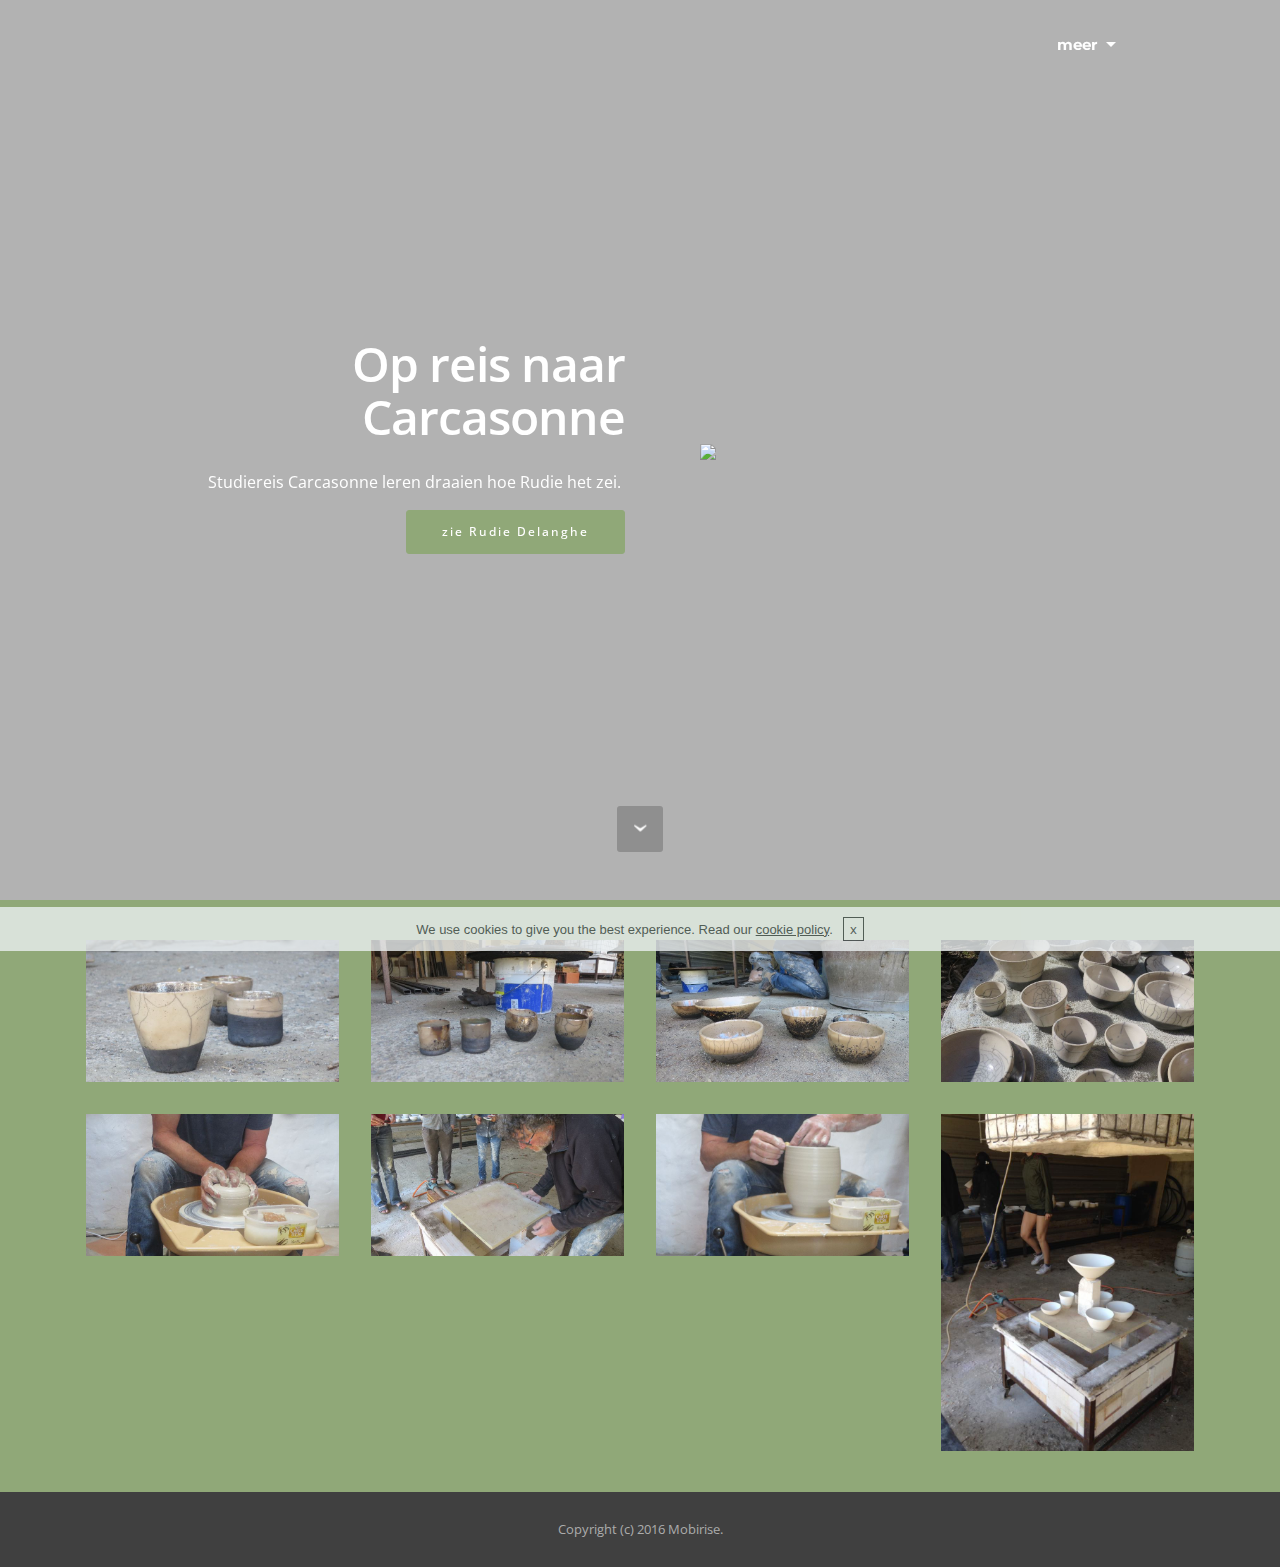
==== commit 48ef7556: "create github pages" ====
--- a/carcasonne.html
+++ b/carcasonne.html
@@ -1,19 +1,19 @@
 <!DOCTYPE html>
 <html>
 <head>
-  <!-- Site made with Mobirise Website Builder v3.9.2, https://mobirise.com -->
+  <!-- Site made with Mobirise Website Builder v4.4.1, https://mobirise.com -->
   <meta charset="UTF-8">
   <meta http-equiv="X-UA-Compatible" content="IE=edge">
-  <meta name="generator" content="Mobirise v3.9.2, mobirise.com">
+  <meta name="generator" content="Mobirise v4.4.1, mobirise.com">
   <meta name="viewport" content="width=device-width, initial-scale=1">
   <link rel="shortcut icon" href="assets/images/logo.png" type="image/x-icon">
   <meta name="description" content="">
   <title>reis carcasonne </title>
-  <link rel="stylesheet" href="https://fonts.googleapis.com/css?family=Lora:400,700,400italic,700italic&amp;subset=latin">
+  <link rel="stylesheet" href="assets/et-line-font-plugin/style.css">
   <link rel="stylesheet" href="https://fonts.googleapis.com/css?family=Montserrat:400,700">
   <link rel="stylesheet" href="https://fonts.googleapis.com/css?family=Raleway:100,100i,200,200i,300,300i,400,400i,500,500i,600,600i,700,700i,800,800i,900,900i">
+  <link rel="stylesheet" href="https://fonts.googleapis.com/css?family=Lora:400,700,400italic,700italic&subset=latin">
   <link rel="stylesheet" href="assets/bootstrap-material-design-font/css/material.css">
-  <link rel="stylesheet" href="assets/et-line-font-plugin/style.css">
   <link rel="stylesheet" href="assets/tether/tether.min.css">
   <link rel="stylesheet" href="assets/bootstrap/css/bootstrap.min.css">
   <link rel="stylesheet" href="assets/animate.css/animate.min.css">
@@ -26,9 +26,9 @@
   
 </head>
 <body>
-<section id="menu-12">
-
-    <nav class="navbar navbar-dropdown bg-color transparent navbar-fixed-top">
+<section id="menu-12" data-rv-view="186">
+
+    <nav class="navbar navbar-dropdown transparent bg-color">
         <div class="container">
 
             <div class="mbr-table">
@@ -39,7 +39,7 @@
                         <div class="hamburger-icon"></div>
                     </button>
 
-                    <ul class="nav-dropdown collapse pull-xs-right nav navbar-nav navbar-toggleable-sm" id="exCollapsingNavbar"><li class="nav-item"><a class="nav-link link" href="https://mobirise.com/"></a></li><li class="nav-item dropdown open"><a class="nav-link link dropdown-toggle" data-toggle="dropdown-submenu" href="https://mobirise.com/" aria-expanded="true">meer&nbsp;</a><div class="dropdown-menu"><a class="dropdown-item" href="https://mobirise.com/">werk</a><a class="dropdown-item" href="wie ben ik ">wie ben ik&nbsp;</a><a class="dropdown-item" href="https://mobirise.com/">contact<br>Carcasonne</a></div></li></ul>
+                    <ul class="nav-dropdown collapse pull-xs-right nav navbar-nav navbar-toggleable-sm" id="exCollapsingNavbar"><li class="nav-item"><a class="nav-link link" href="https://mobirise.com/"></a></li><li class="nav-item dropdown"><a class="nav-link link dropdown-toggle" data-toggle="dropdown-submenu" href="https://mobirise.com/" aria-expanded="false">meer&nbsp;</a><div class="dropdown-menu"><a class="dropdown-item" href="https://mobirise.com/">werk</a><a class="dropdown-item" href="wie ben ik ">wie ben ik&nbsp;</a><a class="dropdown-item" href="https://mobirise.com/">contact<br>Carcasonne</a></div></li><li class="nav-item"><a class="nav-link link" href="https://mobirise.com/" aria-expanded="false">&nbsp;</a></li></ul>
                     <button hidden="" class="navbar-toggler navbar-close" type="button" data-toggle="collapse" data-target="#exCollapsingNavbar">
                         <div class="close-icon"></div>
                     </button>
@@ -52,7 +52,7 @@
 
 </section>
 
-<section class="engine"><a rel="external" href="https://mobirise.com">simple responsive web page design software</a></section><section class="mbr-section mbr-section-hero mbr-section-full mbr-parallax-background mbr-after-navbar" id="header2-16" style="background-image: url(file:///C:/Users/Rietje/AppData/Local/Mobirise.com/Mobirise/projects/project-2016-12-29_101939/assets/images/IMG_0159_2.JPG);">
+<section class="engine"><a href="https://mobirise.co/l">free bootstrap theme</a></section><section class="mbr-section mbr-section-hero mbr-section-full header2 mbr-parallax-background mbr-after-navbar" id="header2-16" data-rv-view="188" style="background-image: url(file:///C:/Users/Rietje/AppData/Local/Mobirise.com/Mobirise/projects/project-2016-12-29_101939/assets/images/IMG_0159_2.JPG);">
 
     <div class="mbr-overlay" style="opacity: 0.3; background-color: rgb(0, 0, 0);">
     </div>
@@ -67,18 +67,18 @@
                         
                         
 
-                        <div class="mbr-table-cell mbr-right-padding-md-up col-md-5 text-xs-center text-md-right">
+                        <div class="mbr-table-cell col-md-5 content-size text-xs-center text-md-right">
 
                             <h3 class="mbr-section-title display-2"><p>Op reis naar Carcasonne</p></h3>
 
-                            <div class="mbr-section-text lead">
+                            <div class="mbr-section-text">
                                 <p>Studiereis Carcasonne leren draaien hoe Rudie het zei.&nbsp;</p>
                             </div>
 
                             <div class="mbr-section-btn"><a class="btn btn-success" href="https://www.facebook.com/rudie.delanghe/videos/665164650302348/">zie Rudie Delanghe</a></div>
 
                         </div>
-                        <div class="mbr-table-cell mbr-valign-top col-md-7">
+                        <div class="mbr-table-cell mbr-valign-top mbr-left-padding-md-up col-md-7 image-size" style="width: 50%;">
                             <div class="mbr-figure"><img src="file:///C:/Users/Rietje/AppData/Local/Mobirise.com/Mobirise/projects/project-2016-12-29_101939/assets/images/IMG_0199.JPG"></div>
                         </div>
 
@@ -93,7 +93,7 @@
 
 </section>
 
-<section class="mbr-gallery mbr-section mbr-section-nopadding mbr-slider-carousel" id="gallery3-19" data-filter="false" style="background-color: rgb(144, 168, 120); padding-top: 1.5rem; padding-bottom: 1.5rem;">
+<section class="mbr-gallery mbr-section mbr-section-nopadding mbr-slider-carousel" data-filter="false" id="gallery3-19" data-rv-view="191" style="background-color: rgb(144, 168, 120); padding-top: 1.5rem; padding-bottom: 1.5rem;">
     <!-- Filter -->
     
 
@@ -102,82 +102,82 @@
         <div class=" mbr-gallery-layout-default">
             <div>
                 <div>
-                    <div class="mbr-gallery-item mbr-gallery-item__mobirise3 mbr-gallery-item--p1" data-tags="Awesome" data-video-url="false">
+                    <div class="mbr-gallery-item mbr-gallery-item__mobirise3 mbr-gallery-item--p1" data-video-url="false" data-tags="Awesome">
                         <div href="#lb-gallery3-19" data-slide-to="0" data-toggle="modal">
                             
                             
 
-                            <img alt="" src="assets/images/img-0331-1-4000x2248-12.jpg">
-                            
-                            <span class="icon-focus"></span>
-                            
-                        </div>
-                    </div><div class="mbr-gallery-item mbr-gallery-item__mobirise3 mbr-gallery-item--p1" data-tags="Responsive" data-video-url="false">
+                            <img src="assets/images/img-0331-1-4000x2248-12.jpg">
+                            
+                            <span class="icon-focus"></span>
+                            
+                        </div>
+                    </div><div class="mbr-gallery-item mbr-gallery-item__mobirise3 mbr-gallery-item--p1" data-video-url="false" data-tags="Responsive">
                         <div href="#lb-gallery3-19" data-slide-to="1" data-toggle="modal">
                             
                             
 
-                            <img alt="" src="assets/images/img-0343-4000x2248-59.jpg">
-                            
-                            <span class="icon-focus"></span>
-                            
-                        </div>
-                    </div><div class="mbr-gallery-item mbr-gallery-item__mobirise3 mbr-gallery-item--p1" data-tags="Creative" data-video-url="false">
+                            <img src="assets/images/img-0343-4000x2248-59.jpg">
+                            
+                            <span class="icon-focus"></span>
+                            
+                        </div>
+                    </div><div class="mbr-gallery-item mbr-gallery-item__mobirise3 mbr-gallery-item--p1" data-video-url="false" data-tags="Creative">
                         <div href="#lb-gallery3-19" data-slide-to="2" data-toggle="modal">
                             
                             
 
-                            <img alt="" src="assets/images/img-0337-4000x2248-61.jpg">
-                            
-                            <span class="icon-focus"></span>
-                            
-                        </div>
-                    </div><div class="mbr-gallery-item mbr-gallery-item__mobirise3 mbr-gallery-item--p1" data-tags="Animated" data-video-url="false">
+                            <img src="assets/images/img-0337-4000x2248-61.jpg">
+                            
+                            <span class="icon-focus"></span>
+                            
+                        </div>
+                    </div><div class="mbr-gallery-item mbr-gallery-item__mobirise3 mbr-gallery-item--p1" data-video-url="false" data-tags="Animated">
                         <div href="#lb-gallery3-19" data-slide-to="3" data-toggle="modal">
                             
                             
 
-                            <img alt="" src="assets/images/img-0368-1-4000x2248-30.jpg">
-                            
-                            <span class="icon-focus"></span>
-                            
-                        </div>
-                    </div><div class="mbr-gallery-item mbr-gallery-item__mobirise3 mbr-gallery-item--p1" data-tags="Awesome" data-video-url="false">
+                            <img src="assets/images/img-0368-1-4000x2248-30.jpg">
+                            
+                            <span class="icon-focus"></span>
+                            
+                        </div>
+                    </div><div class="mbr-gallery-item mbr-gallery-item__mobirise3 mbr-gallery-item--p1" data-video-url="false" data-tags="Awesome">
                         <div href="#lb-gallery3-19" data-slide-to="4" data-toggle="modal">
                             
                             
 
-                            <img alt="" src="assets/images/img-0207-4000x2248-24.jpg">
-                            
-                            <span class="icon-focus"></span>
-                            
-                        </div>
-                    </div><div class="mbr-gallery-item mbr-gallery-item__mobirise3 mbr-gallery-item--p1" data-tags="Beautiful" data-video-url="false">
+                            <img src="assets/images/img-0207-4000x2248-24.jpg">
+                            
+                            <span class="icon-focus"></span>
+                            
+                        </div>
+                    </div><div class="mbr-gallery-item mbr-gallery-item__mobirise3 mbr-gallery-item--p1" data-video-url="false" data-tags="Beautiful">
                         <div href="#lb-gallery3-19" data-slide-to="5" data-toggle="modal">
                             
                             
 
-                            <img alt="" src="assets/images/img-0297-4000x2248-74.jpg">
-                            
-                            <span class="icon-focus"></span>
-                            
-                        </div>
-                    </div><div class="mbr-gallery-item mbr-gallery-item__mobirise3 mbr-gallery-item--p1" data-tags="Responsive" data-video-url="false">
+                            <img src="assets/images/img-0297-4000x2248-74.jpg">
+                            
+                            <span class="icon-focus"></span>
+                            
+                        </div>
+                    </div><div class="mbr-gallery-item mbr-gallery-item__mobirise3 mbr-gallery-item--p1" data-video-url="false" data-tags="Responsive">
                         <div href="#lb-gallery3-19" data-slide-to="6" data-toggle="modal">
                             
                             
 
-                            <img alt="" src="assets/images/img-0230-4000x2248-29.jpg">
-                            
-                            <span class="icon-focus"></span>
-                            
-                        </div>
-                    </div><div class="mbr-gallery-item mbr-gallery-item__mobirise3 mbr-gallery-item--p1" data-tags="Animated" data-video-url="false">
+                            <img src="assets/images/img-0230-4000x2248-29.jpg">
+                            
+                            <span class="icon-focus"></span>
+                            
+                        </div>
+                    </div><div class="mbr-gallery-item mbr-gallery-item__mobirise3 mbr-gallery-item--p1" data-video-url="false" data-tags="Animated">
                         <div href="#lb-gallery3-19" data-slide-to="7" data-toggle="modal">
                             
                             
 
-                            <img alt="" src="assets/images/17629643-1356462607748694-4455697704536487180-n-720x960-36.jpg">
+                            <img src="assets/images/17629643-1356462607748694-4455697704536487180-n-720x960-36.jpg">
                             
                             <span class="icon-focus"></span>
                             
@@ -199,21 +199,21 @@
                     </ol>
                     <div class="carousel-inner">
                         <div class="carousel-item">
-                            <img alt="" src="file:///C:/Users/Rietje/AppData/Local/Mobirise.com/Mobirise/projects/project-2016-12-29_101939/assets/images/IMG_0331_1.JPG">
-                        </div><div class="carousel-item">
-                            <img alt="" src="file:///C:/Users/Rietje/AppData/Local/Mobirise.com/Mobirise/projects/project-2016-12-29_101939/assets/images/IMG_0343.JPG">
-                        </div><div class="carousel-item">
-                            <img alt="" src="file:///C:/Users/Rietje/AppData/Local/Mobirise.com/Mobirise/projects/project-2016-12-29_101939/assets/images/IMG_0337.JPG">
-                        </div><div class="carousel-item">
-                            <img alt="" src="file:///C:/Users/Rietje/AppData/Local/Mobirise.com/Mobirise/projects/project-2016-12-29_101939/assets/images/IMG_0368_1.JPG">
-                        </div><div class="carousel-item">
-                            <img alt="" src="file:///C:/Users/Rietje/AppData/Local/Mobirise.com/Mobirise/projects/project-2016-12-29_101939/assets/images/IMG_0207.JPG">
-                        </div><div class="carousel-item">
-                            <img alt="" src="file:///C:/Users/Rietje/AppData/Local/Mobirise.com/Mobirise/projects/project-2016-12-29_101939/assets/images/IMG_0297.JPG">
-                        </div><div class="carousel-item">
-                            <img alt="" src="file:///C:/Users/Rietje/AppData/Local/Mobirise.com/Mobirise/projects/project-2016-12-29_101939/assets/images/IMG_0230.JPG">
+                            <img src="file:///C:/Users/Rietje/AppData/Local/Mobirise.com/Mobirise/projects/project-2016-12-29_101939/assets/images/IMG_0331_1.JPG">
+                        </div><div class="carousel-item">
+                            <img src="file:///C:/Users/Rietje/AppData/Local/Mobirise.com/Mobirise/projects/project-2016-12-29_101939/assets/images/IMG_0343.JPG">
+                        </div><div class="carousel-item">
+                            <img src="file:///C:/Users/Rietje/AppData/Local/Mobirise.com/Mobirise/projects/project-2016-12-29_101939/assets/images/IMG_0337.JPG">
+                        </div><div class="carousel-item">
+                            <img src="file:///C:/Users/Rietje/AppData/Local/Mobirise.com/Mobirise/projects/project-2016-12-29_101939/assets/images/IMG_0368_1.JPG">
+                        </div><div class="carousel-item">
+                            <img src="file:///C:/Users/Rietje/AppData/Local/Mobirise.com/Mobirise/projects/project-2016-12-29_101939/assets/images/IMG_0207.JPG">
+                        </div><div class="carousel-item">
+                            <img src="file:///C:/Users/Rietje/AppData/Local/Mobirise.com/Mobirise/projects/project-2016-12-29_101939/assets/images/IMG_0297.JPG">
+                        </div><div class="carousel-item">
+                            <img src="file:///C:/Users/Rietje/AppData/Local/Mobirise.com/Mobirise/projects/project-2016-12-29_101939/assets/images/IMG_0230.JPG">
                         </div><div class="carousel-item active">
-                            <img alt="" src="assets/images/17629643-1356462607748694-4455697704536487180-n.jpg">
+                            <img src="assets/images/17629643-1356462607748694-4455697704536487180-n.jpg">
                         </div>
                     </div>
                     <a class="left carousel-control" role="button" data-slide="prev" href="#lb-gallery3-19">
@@ -235,10 +235,10 @@
     </div>
 </section>
 
-<footer class="mbr-small-footer mbr-section mbr-section-nopadding mbr-parallax-background" id="footer1-10" style="background-image: url(assets/images/glas-1-1.jpg); padding-top: 1.75rem; padding-bottom: 1.75rem;">
+<footer class="mbr-small-footer mbr-section mbr-section-nopadding mbr-parallax-background" id="footer1-10" data-rv-view="184" style="background-image: url(assets/images/glas-1-1.jpg); padding-top: 1.75rem; padding-bottom: 1.75rem;">
     <div class="mbr-overlay" style="opacity: 0.8; background-color: rgb(68, 68, 68);"></div>
-    <div class="container">
-        <p class="text-xs-center">Copyright (c) 2016 Mobirise.</p>
+    <div class="container text-xs-center">
+        <p>Copyright (c) 2016 Mobirise.</p>
     </div>
 </footer>
 
@@ -246,13 +246,13 @@
   <script src="assets/web/assets/jquery/jquery.min.js"></script>
   <script src="assets/tether/tether.min.js"></script>
   <script src="assets/bootstrap/js/bootstrap.min.js"></script>
-  <script src="assets/smooth-scroll/SmoothScroll.js"></script>
-  <script src="assets/viewportChecker/jquery.viewportchecker.js"></script>
+  <script src="assets/viewport-checker/jquery.viewportchecker.js"></script>
   <script src="assets/cookies-alert-plugin/cookies-alert-core.js"></script>
   <script src="assets/cookies-alert-plugin/cookies-alert-script.js"></script>
   <script src="assets/jarallax/jarallax.js"></script>
+  <script src="assets/smooth-scroll/smooth-scroll.js"></script>
   <script src="assets/dropdown/js/script.min.js"></script>
-  <script src="assets/touchSwipe/jquery.touchSwipe.min.js"></script>
+  <script src="assets/touch-swipe/jquery.touch-swipe.min.js"></script>
   <script src="assets/masonry/masonry.pkgd.min.js"></script>
   <script src="assets/imagesloaded/imagesloaded.pkgd.min.js"></script>
   <script src="assets/bootstrap-carousel-swipe/bootstrap-carousel-swipe.js"></script>
--- a/assets/mobirise/css/mbr-additional.css
+++ b/assets/mobirise/css/mbr-additional.css
@@ -417,7 +417,7 @@
   opacity: 0 !important;
 }
 #header1-1 .mbr-section-title {
-  color: #eb6b56;
+  color: #7e9b9f;
   font-family: 'Yanone Kaffeesatz', sans-serif;
 }
 #header1-1 .mbr-section-lead {
@@ -433,6 +433,9 @@
   text-align: left;
   color: #eb6b56;
 }
+#header2-0 .mbr-section-title {
+  color: #7e9b9f;
+}
 #contacts2-g STRONG {
   color: #eb6b56;
   font-size: 20px;
